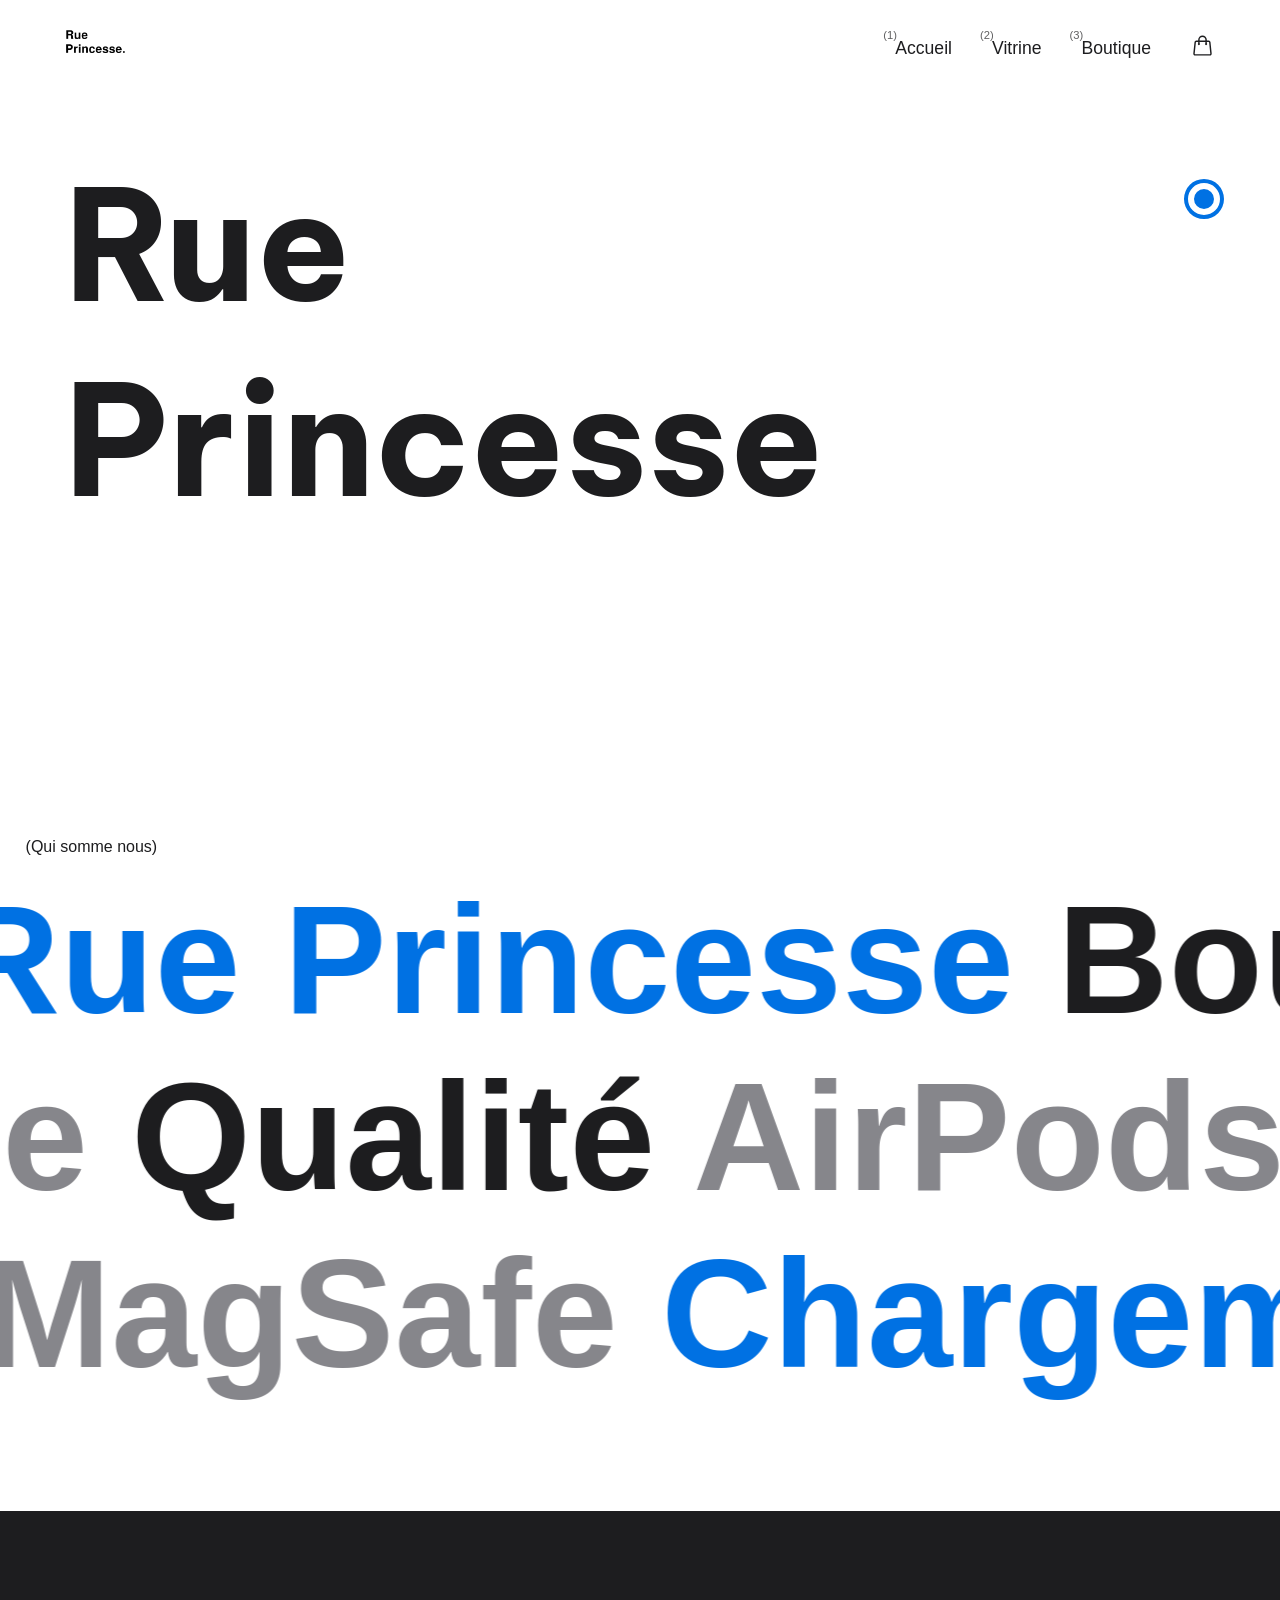
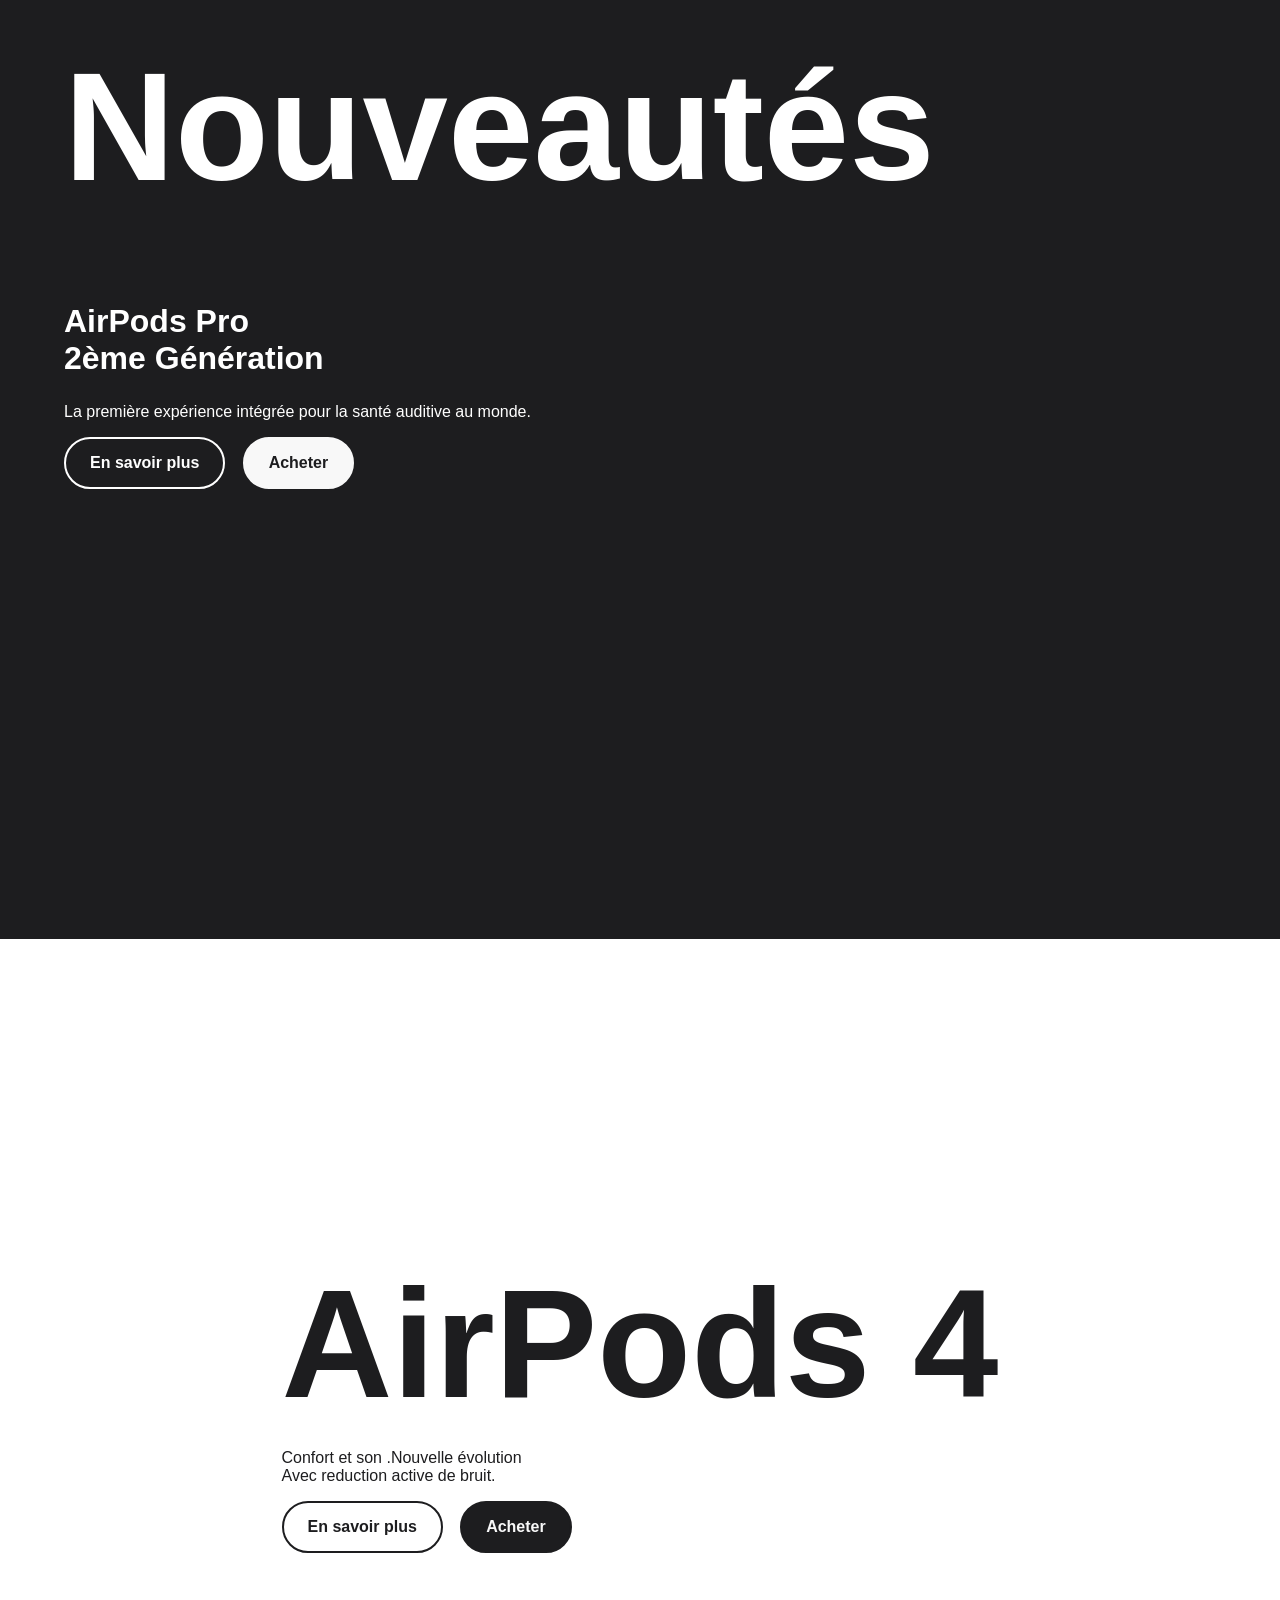
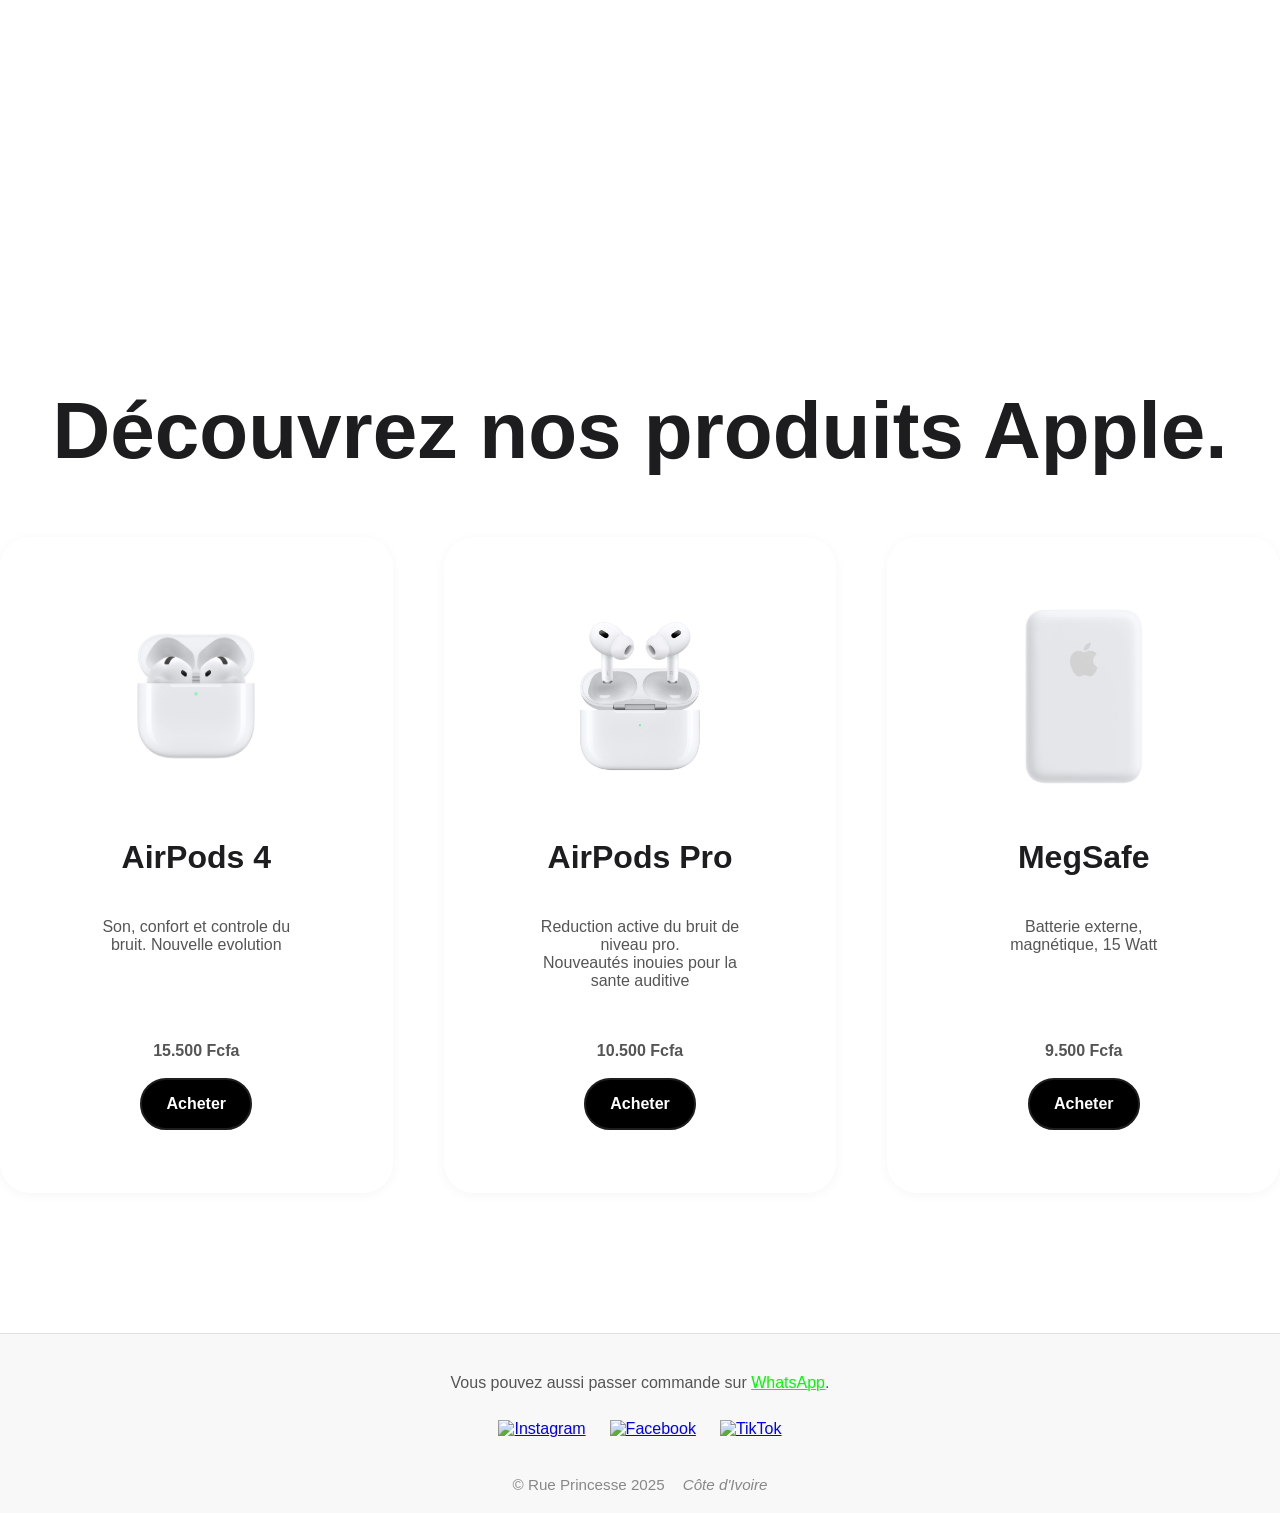
==== index.html @ ee28fc31 "Add files via upload" ====
<!DOCTYPE html>
<html lang="fr">

<head>
  <meta charset="UTF-8">
  <meta name="viewport" content="width=device-width, initial-scale=1.0">
  <title>Rue Princesse</title>
  <link rel="preconnect" href="https://fonts.googleapis.com">
  <link rel="preconnect" href="https://fonts.gstatic.com" crossorigin>
  <link href="https://fonts.googleapis.com/css2?family=Roboto:ital,wght@0,100..900;1,100..900&display=swap"
    rel="stylesheet">
  <link rel="preconnect" href="https://fonts.googleapis.com">
  <link rel="preconnect" href="https://fonts.gstatic.com" crossorigin>
  <link
    href="https://fonts.googleapis.com/css2?family=Be+Vietnam+Pro:ital,wght@0,100;0,200;0,300;0,400;0,500;0,600;0,700;0,800;0,900;1,100;1,200;1,300;1,400;1,500;1,600;1,700;1,800;1,900&display=swap"
    rel="stylesheet">
  <link rel="stylesheet" href="style.css">
  <link rel="icon" href="favicon.ico">
</head>

<body>
  <header id="header">
    <div class="logo"><a href=""><img id="logo-img" src="ressource/Rue Princesse. (Transparant).png"
          alt="Rue Princesse"></a></div>
    <nav id="svg-1">
      <div class="nav-item">
        <span>(1)</span>
        <a href="#accueil">Accueil</a>
      </div>
      <div class="nav-item">
        <span>(2)</span>
        <a href="#accessoires">Vitrine</a>
      </div>
      <div class="nav-item">
        <span>(3)</span>
        <a href="#boutique">Boutique</a>
      </div>
      <svg id="svg-1" xmlns="http://www.w3.org/2000/svg" fill="none" viewBox="0 0 24 24" stroke-width="1.5"
        stroke="currentColor" class="bar-mobile">
        <path stroke-linecap="round" stroke-linejoin="round" d="M3.75 9h16.5m-16.5 6.75h16.5" />
      </svg>
      <div class="icone-shop">
        <svg id="svg-1" xmlns="http://www.w3.org/2000/svg" fill="none" viewBox="0 0 24 24" stroke-width="1.5"
          stroke="currentColor">
          <path stroke-linecap="round" stroke-linejoin="round"
            d="M15.75 10.5V6a3.75 3.75 0 1 0-7.5 0v4.5m11.356-1.993 1.263 12c.07.665-.45 1.243-1.119 1.243H4.25a1.125 1.125 0 0 1-1.12-1.243l1.264-12A1.125 1.125 0 0 1 5.513 7.5h12.974c.576 0 1.059.435 1.119 1.007ZM8.625 10.5a.375.375 0 1 1-.75 0 .375.375 0 0 1 .75 0Zm7.5 0a.375.375 0 1 1-.75 0 .375.375 0 0 1 .75 0Z" />
        </svg>
        <span id="panier-count" class="panier-count">0</span>
      </div>
    </nav>
    <div id="menu-mobile-bg" class="menu-mobile-bg"></div>
  </header>

  <div class="menu-commande" id="menu-commande">
    <div id="panier-content"></div>
    <hr>
    <div id="panier-total" style="font-weight: bold; margin: 10px 0;"></div>
    <button id="bouton-commande" class="bouton-style">Confirmer</button>
  </div>


  <div id="menu-mobile" class="menu-mobile">
    <span id="close-menu-mobile">
      <svg xmlns="http://www.w3.org/2000/svg" fill="none" viewBox="0 0 24 24" stroke-width="1.5" stroke="currentColor"
        class="close-menu">
        <path stroke-linecap="round" stroke-linejoin="round" d="M6 18 18 6M6 6l12 12" />
      </svg>

    </span>
    <div class="menu-links">
      <div class="menu-link"><span>(1)</span> <a href="#accueil">Accueil</a></div>
      <div class="menu-link"><span>(2)</span> <a href="#accessoires">Vitrine</a></div>
      <div class="menu-link"><span>(3)</span> <a href="#boutique">Boutique</a></div>
      <div class="menu-link"><span>(4)</span> <a href="#contacts">Contacts</a></div>
    </div>
  </div>


  <div id="menu-mobile-payement" class="menu-mobile">
    <span id="close-menu-mobile">
      <svg xmlns="http://www.w3.org/2000/svg" fill="none" viewBox="0 0 24 24" stroke-width="1.5" stroke="currentColor"
        class="close-menu">
        <path stroke-linecap="round" stroke-linejoin="round" d="M6 18 18 6M6 6l12 12" />
      </svg>
      <div id="panier-content"></div>
      <hr>
      <div id="panier-total" style="font-weight: bold; margin: 10px 0;"></div>
      <button id="bouton-commande" class="bouton-style">Confirmer</button>

    </span>
  </div>



  <main id="accueil" class="section-intro">
    <section>
      <div class="titres" class="intro-titres">
        <span class="rue">Rue</span>
        <span class="rue">
          Princesse
        </span>

      </div>
      <div title="musique" class="audio-btn" id="btn-audio">
        <svg class="btn-cercle" xmlns="http://www.w3.org/2000/svg" height="24px" viewBox="0 -960 960 960" width="24px"
          fill="#0071e3">
          <path
            d="M480-280q83 0 141.5-58.5T680-480q0-83-58.5-141.5T480-680q-83 0-141.5 58.5T280-480q0 83 58.5 141.5T480-280Zm0 200q-83 0-156-31.5T197-197q-54-54-85.5-127T80-480q0-83 31.5-156T197-763q54-54 127-85.5T480-880q83 0 156 31.5T763-763q54 54 85.5 127T880-480q0 83-31.5 156T763-197q-54 54-127 85.5T480-80Zm0-80q134 0 227-93t93-227q0-134-93-227t-227-93q-134 0-227 93t-93 227q0 134 93 227t227 93Z" />
        </svg>
      </div>
      <audio id="musique-fond" preload="auto" loop src="ressource/4v_Leto_Tiako.mp3.mpeg" type="audio/mpeg"></audio>
    </section>
    <button id="btn-en-savoir-plus-1" class="bouton-style">En savoir plus</button>
  </main>

  <!-- Overlay gris transparent rue princesse -->
  <div id="overlay-en-savoir-plus" class="overlay-en-savoir-plus">
    <main section="en-savoirs-plus-accueil" class="overlay-content-main">
      <svg id="close-overlay" xmlns="http://www.w3.org/2000/svg" fill="none" viewBox="0 0 24 24" stroke-width="1.5"
        stroke="currentColor" class="goback">
        <path stroke-linecap="round" stroke-linejoin="round" d="M10.5 19.5 3 12m0 0 7.5-7.5M3 12h18" />
      </svg>
      <section class="presentation-rue-princesse">
        <h1>HHHHH</h1>
      </section>
    </main>
  </div>

  <!-- Overlay pour AirPods 4 -->
  <div id="overlay-airpods-4" class="overlay-en-savoir-plus">
    <main class="overlay-content-main">
      <svg id="close-overlay-airpods-4" xmlns="http://www.w3.org/2000/svg" fill="none" viewBox="0 0 24 24"
        stroke-width="1.5" stroke="currentColor" class="goback">
        <path stroke-linecap="round" stroke-linejoin="round" d="M10.5 19.5 3 12m0 0 7.5-7.5M3 12h18" />
      </svg>
      <section class="en-savoirs-plus-presentation">
        <h3>Puce Apple H2, Bluetooth 5.3,audio spatial personnalisé et isolement de la voix, jusqu’à 5 h d’écoute par
          charge, 30 h avec le boîtier, boîtier USB-C avec recharge rapide, certification IP54 (poussière, sueur, eau),
          Siri, détection de conversation et modes audio adaptatifs (sur la version ANC), environ 4,3 g par écouteur
        </h3>
      </section>
    </main>
  </div>

  <!-- Overlay pour AirPods pro -->
  <div id="overlay-airpods-pro" class="overlay-en-savoir-plus">
    <main class="overlay-content-main">
      <svg id="close-overlay-airpods-pro" xmlns="http://www.w3.org/2000/svg" fill="none" viewBox="0 0 24 24"
        stroke-width="1.5" stroke="currentColor" class="goback">
        <path stroke-linecap="round" stroke-linejoin="round" d="M10.5 19.5 3 12m0 0 7.5-7.5M3 12h18" />
      </svg>
      <section class="en-savoirs-plus-presentation">
        <h3>Réduction active du bruit (ANC),mode transparence adaptatif, puce Apple H2, audio spatial personnalisé
          ,jusqu’à 6 h d’écoute (30 h avec le boîtier), charge MagSafe / USB-C / sans fil
          résistance eau et sueur (IP54/IPX4)
          commandes tactiles et Siri</h3>
      </section>
    </main>
  </div>

  <main class="qui-somme-nous">
    <p>
      (Qui somme nous)
    </p>
    <div id="scroll-velocity-container" style="overflow:hidden; width:100vw;">
      <!-- Ligne 1: Défile vers la gauche -->
      <div class="scroll-line">
        <span id="scroll-velocity-text-1" class="scroll-text">
          <span class="color-1">Rue Princesse</span> <span class="color-2">Boutique en ligne</span> <span
            class="color-3">Accessoires</span> <span class="color-1">Rue Princesse</span> <span class="color-2">AirPods
            Pro</span> <span class="color-3">Simplicité</span>
          <!-- DUPLICATE -->
          <span class="color-1">Rue Princesse</span> <span class="color-2">Boutique en ligne</span> <span
            class="color-3">Accessoires</span> <span class="color-1">Rue Princesse</span> <span class="color-2">AirPods
            Pro</span> <span class="color-3">Simplicité</span>
        </span>
      </div>

      <!-- Ligne 2: Défile vers la droite -->
      <div class="scroll-line">
        <span id="scroll-velocity-text-2" class="scroll-text">
          <span class="color-2">Qualité</span> <span class="color-3">AirPods Pro</span> <span class="color-1">Rue
            Princesse</span> <span class="color-2">Son immersif</span> <span class="color-3">Technologie avancée</span>
          <span class="color-2">Qualité</span> <span class="color-3">AirPods Pro</span> <span class="color-1">Rue
            Princesse</span> <span class="color-2">Son immersif</span> <span class="color-3">Technologie avancée</span>
        </span>

      </div>

      <!-- Ligne 3: Défile vers la gauche -->
      <div class="scroll-line">
        <span id="scroll-velocity-text-3" class="scroll-text">
          <span class="color-3">MagSafe</span> <span class="color-1">Chargement magnétique</span> <span
            class="color-2">15 Watt</span> <span class="color-3">Compatible iPhone</span> <span class="color-1">Rapide
            et sûr</span>
          <span class="color-3">MagSafe</span> <span class="color-1">Chargement magnétique</span> <span
            class="color-2">15 Watt</span> <span class="color-3">Compatible iPhone</span> <span class="color-1">Rapide
            et sûr</span>
        </span>
      </div>
    </div>


  </main>

  <main id="accessoires" class="ordi-presentation">

    <section id="section-speciale" class="section-nouveaute">
      <video class="video-bg" src="ressource/AirPods - Apple FR.mp4" muted playsinline></video>
      <div class="nouveaute-bg"></div>
      <span class="titres" id="decrypted-nouveautes">Nouveautés</span>
      <div class="produit-desc">
        <h2>AirPods Pro <br>2ème Génération</h2>
        <p>La première expérience intégrée pour la santé auditive au monde.</p>
        <button id="button-nou" class="bouton-style">En savoir plus</button>
        <button id="button-airpods-pro-1" class="bouton-style-acheter-blanc" data-produit="AirPods Pro"
          data-prix="11500">Acheter</button>
      </div>
    </section>

    <section class="section-video">
      <video class="video-bg" src="ressource/AirPods 4 - Apple FR.mp4" autoplay muted loop playsinline></video>
      <div class="video-info">
        <span class="titres">AirPods 4</span>
        <p>Confort et son .Nouvelle évolution<br>Avec reduction active de bruit.</p>
        <button id="btn-en-savoir-plus-2" class="bouton-style-2">En savoir plus</button>
        <button id="button-airpods-4-1" class="bouton-style-acheter-blanc-2" data-produit="AirPods 4"
          data-prix="15500">Acheter</button>
      </div>
    </section>

  </main>



  <main class="phone-presentation">

    <section id="section-speciale" class="phone-presentation-1">

      <div class="phone-presentation-div"></div>
      <div class="phone-presentation-1-text">
        <span class="titres">Nouveautés</span>
        <div>
          <span class="titres">AirPods Pro</span>
          <h3>2eme generation</h3>
        </div>
        <button id="button-airpods-pro-1" class="bouton-style-acheter-blanc" data-produit="AirPods Pro"
          data-prix="11500">Acheter</button>
      </div>

    </section>

    <section class="phone-presentation-2">
      <div class="phone-presentation-div"></div>
      <div class="phone-presentation-2-text">
        <span class="titres">AirPods 4</span>
        <button id="button-airpods-4-1" class="bouton-style-acheter-blanc-2" data-produit="AirPods 4"
          data-prix="15500">Acheter</button>
      </div>

    </section>

  </main>

  <section class="section-catalogue">
    <h1>Découvrez nos produits Apple.</h1>
    <div id="boutique" class="catalogue">
      <div class="produit">
        <img src="ressource/AirPods_4_PDP_Image_Position_2__WWEN.jpg" alt="AirPods 4">
        <h2>AirPods 4</h2>
        <p>Son, confort et controle du bruit. Nouvelle evolution</p>
        <div class="prix">15.500 Fcfa</div>
        <button id="button-airpods-4-2" class="bouton-style" data-produit="AirPods 4" data-prix="15500">Acheter</button>
      </div>
      <div class="produit">
        <img src="ressource/airpods_pro_2nd_gen_with_usb-c_pdp_image_position-2__en-us.jpg" alt="AirPods Pro">
        <h2>AirPods Pro</h2>
        <p>Reduction active du bruit de niveau pro. <br> Nouveautés inouies pour la sante auditive</p>
        <div class="prix">10.500 Fcfa</div>
        <button id="button-airpods-pro-2" class="bouton-style" data-produit="AirPods Pro"
          data-prix="11500">Acheter</button>
      </div>
      <div class="produit">
        <img src="ressource/megasafe.jpg" alt="MegSafe">
        <h2>MegSafe</h2>
        <p>Batterie externe,<br> magnétique, 15 Watt</p>
        <div class="prix">9.500 Fcfa</div>
        <button id="button-megasafe" class="bouton-style" data-produit="MagSafe" data-prix="9500">Acheter</button>
      </div>
    </div>
  </section>

  <footer id="contacts">
    <div class="footer-content">
      <p>
        Vous pouvez aussi passer commande sur
        <a href="https://wa.me/message/BL2FYTSICTJNP1">WhatsApp</a>.
      </p>
      <div class="footer-socials">
        <a class="svg-footer"
          href="https://www.instagram.com/rue_princesse_off?igsh=MW83ZGQzNjV1eGJwdQ%3D%3D&utm_source=qr"
          title="Instagram">
          <img src="ressource/instagram-svgrepo-com.svg" alt="Instagram">
        </a>
        <a class="svg-footer" href="https://www.facebook.com/share/16krNQmAHg/?mibextid=wwXIfr" title="Facebook">
          <img src="ressource/facebook-svgrepo-com.svg" alt="Facebook">
        </a>
        <a class="svg-footer" href="https://www.tiktok.com/@rue.princesse?is_from_webapp=1&sender_device=pc"
          title="TikTok">
          <img src="ressource/tiktok-svgrepo-com.svg" alt="TikTok">
        </a>
      </div>
      <div class="footer-bottom">
        <span>© Rue Princesse 2025</span>
        <span class="cote-di">Côte d'Ivoire</span>
      </div>
    </div>
  </footer>
  <script src="script.js"></script>
</body>

</html>
---- style.css ----
body {
    margin: 0;
    font-family: 'SF Pro', -apple-system, BlinkMacSystemFont, sans-serif;
    background: #fff;
    color: #1d1d1f;
    overflow-x: hidden;
    outline: none;
}


@font-face {
    font-family: 'SF Pro';
    src: url('fonts/SF-Pro-Display-Regular.otf') format('opentype');
}

/*taile de texte*/

.titres {
    font-size: 12vw;
    font-weight: bold;
}

h1 {
    font-size: 5rem;
}

h2 {
    font-size: 2rem;
}

h3 {
    font-size: 2rem;
}

p {
    font-size: 1rem;
}

#btn-en-savoir-plus-1{
    display: none;
}

.bouton-style {
    padding: 15px 24px;
    background-color: black;
    border: 2px solid #1d1d1f;
    color: #fff;
    font-size: 16px;
    font-weight: bold;
    border-radius: 30px;
    cursor: pointer;
    transition: all 0.3s ease;
}

.bouton-style:hover {
    border: 2px solid #1d1d1f;
    background: transparent;
    color: #1d1d1f;
}

.bouton-style:active {
    transform: scale(0.90);
}

.bouton-style-2 {
    padding: 15px 24px;
    background-color: transparent;
    border: 2px solid #1d1d1f;
    color: #1d1d1f;
    font-size: 16px;
    font-weight: bold;
    border-radius: 30px;
    cursor: pointer;
    transition: all 0.3s ease;
}

.bouton-style-2:hover {
    border: 2px solid #1d1d1f;
    background: #1d1d1f;
    color: #f8f8f8;
}

.bouton-style-2:active {
    transform: scale(0.90);
}


.bouton-style-acheter-blanc {
    padding: 15px 24px;
    background-color: #f8f8f8;
    border: 2px solid #f8f8f8;
    color: #1d1d1f;
    font-size: 16px;
    font-weight: bold;
    border-radius: 30px;
    cursor: pointer;
    transition: all 0.3s ease;
    margin: 0 0 0 1vw;
}

.bouton-style-acheter-blanc:hover {
    border: 2px solid #f8f8f8;
    background: transparent;
    color: #f8f8f8;
}

.bouton-style-acheter-blanc:active {
    transform: scale(0.90);
}

.bouton-style-acheter-blanc-2 {
    padding: 15px 24px;
    background-color: #1d1d1f;
    border: 2px solid #1d1d1f;
    color: #f8f8f8;
    font-size: 16px;
    font-weight: bold;
    border-radius: 30px;
    cursor: pointer;
    transition: all 0.3s ease;
    margin: 0 0 0 1vw;
}

.bouton-style-acheter-blanc-2:hover {
    border: 2px solid #1d1d1f;
    background-color: transparent;
    color: #1d1d1f;
}

.bouton-style-acheter-blanc-2:active {
    transform: scale(0.90);
}

/*element header*/

header {
    position: fixed;
    width: 100vw;
    height: 10vh;
    top: 0;
    left: 0;
    background: transparent;
    display: flex;
    justify-content: space-between;
    align-items: flex-start;
    padding: 15px 48px 0 24px;
    z-index: 100;
}

header.scrolled {
    background: #fff;
    box-shadow: 0 2px 8px rgba(0, 0, 0, 0.05);
}

.logo {
    display: flex;
    align-items: center;
    justify-content: flex-start;
    flex: 0 0 auto;
}

.logo img {
    height: 150px;
    width: auto;
    display: block;
    margin-top: -43px;
    transition: opacity 0.3s ease;
}

nav {
    display: flex;
    gap: 40px;
    align-items: flex-end;
    margin-right: 90px;
    margin-top: 15px;
}

.nav-item {
    display: flex;
    flex-direction: column;
    align-items: flex-start;
}

.nav-item span {
    font-size: 0.7rem;
    opacity: 0.7;
    margin: 0 0 -3px -12px;
    line-height: 1;
}

.nav-item a {
    color: #1d1d1f;
    text-decoration: none;
    font-size: 1.1rem;
    margin: 0;
    padding: 0;
}

.bar-mobile {
    display: none;
}

.icone-shop {
    position: relative;
}

.icone-shop svg {
    width: 23px;
    height: auto;
    cursor: pointer;
    margin-bottom: -2px;
    transition: all 0.2s ease;
}

.icone-shop svg:active {
    transform: scale(0.8);
}

.icone-shop svg:hover {
    color: #0071e3;
}

.panier-count {
    position: absolute;
    top: -8px;
    right: -8px;
    background: #1d1d1f;
    color: #fff;
    border-radius: 50%;
    width: 20px;
    height: 20px;
    display: none;
    align-items: center;
    justify-content: center;
    font-size: 0.7rem;
    font-weight: bold;
    line-height: 1;
}

.cart {
    margin-left: 24px;
    font-size: 1.2rem;
    position: relative;
}

.cart span {
    position: absolute;
    top: -10px;
    right: -10px;
    background: #1d1d1f;
    color: #fff;
    border-radius: 50%;
    padding: 2px 7px;
    font-size: 0.8rem;
}

.section-intro {
    margin-top: 120px;
    display: flex;
    flex-direction: column;
    align-items: flex-start;
    min-height: 60vh;
    padding: 3vh 5vw;
}

.section-intro section {
    display: flex;
    justify-content: space-around;
    gap: 15vw;
}

.intro-titres {
    display: flex;
    flex-direction: column;
    align-items: flex-start;
    gap: 2vw;
}

.menu-commande {
    position: fixed;
    z-index: 100;
    display: none;
    flex-direction: column;
    padding: 4vh 3vw 2vh 3vw;
    margin-left: 74vw;
    margin-top: -4vh;
    border-radius: 20px;
    box-shadow: 0 2px 12px rgba(0, 0, 0, 0.07);
    background-color: #fff;
    opacity: 0;
    transform: translateY(-10px);
    transition: opacity 0.3s ease, transform 0.3s ease;
    min-width: 230px;
    max-width: 350px;
}

.menu-commande.open {
    display: flex;
    opacity: 1;
    transform: translateY(0);
}

.menu-commande p {
    margin: 5px 0;
    color: #1d1d1f;
    font-size: 0.95rem;
}

#panier-content {
    margin-bottom: 10px;
    max-height: 300px;
    overflow-y: auto;
}

#panier-content:empty::before {
    content: "Votre panier est vide";
    color: #86868b;
    display: block;
}

.panier-item {
    display: flex;
    justify-content: space-between;
    align-items: center;
    margin: 8px 0;
    padding: 5px 0;
}

.panier-item p {
    margin: 0;
    flex: 1;
}

.icon-supprimer {
    width: 20px;
    height: 20px;
    cursor: pointer;
    color: #86868b;
    margin-left: 10px;
    transition: all 0.2s ease;
    flex-shrink: 0;
}

.icon-supprimer:hover {
    color: #1d1d1f;
    transform: scale(1.1);
}

.icon-supprimer:active {
    transform: scale(0.90);
}

#panier-total {
    font-size: 1.1rem;
    margin: 15px 0 10px 0;
    color: #1d1d1f;
}

.menu-commande hr {
    text-align: center;
    width: 100%;
}

.menu-commande button {
    margin-top: 15px;
    min-width: 7px;
}

/* Premiere page */

.princesse {
    font-weight: bold;
    display: flex;
}

.font-pr {
    font-family: "Roboto", sans-serif;
    font-optical-sizing: auto;
    font-weight: weight;
    font-style: normal;
    font-variation-settings:
        "wdth" 100;
}


.rue {
    font-family: "Be Vietnam Pro", sans-serif;
    font-weight: 700;
    font-style: normal;

}


.audio-btn {
    margin-top: 40px;
    cursor: pointer;
    transition: all 0.5s ease;

}

.btn-cercle {
    transform: scale(2);
    cursor: pointer;
    transition: all 0.5s ease;

}

.btn-cercle:active {
    transform: scale(1.5);
}
.en-savoirs-plus-accueil {
    z-index: 110;
    color: #f8f8f8;
    margin-top: 10vh;
}

/* Overlay pour "En savoir plus" */
.overlay-en-savoir-plus {
    display: none;
    position: fixed;
    top: 0;
    left: 0;
    width: 100vw;
    height: 100vh;
    background: #f8f8f8;
    z-index: 110;
    opacity: 0;
    overflow-y: auto;
}

.overlay-en-savoir-plus.open {
    display: block;
    opacity: 1;
}

.overlay-content-main {
    position: relative;
    width: 100%;
    min-height: 100vh;
    z-index: 111;
}

.main-en-savoir-plus-hidden {
    display: none;
}


.goback {
    width: 32px;
    margin: 2vh 0 0 3vw;
    color: #1d1d1f;
    cursor: pointer;
    transition: all 0.5s ease;
}

.goback:active {
    transform: scale(0.8);
}



.qui-somme-nous {
    padding: 12vh 0;

}

.qui-somme-nous p {
    padding-left: 2vw;
}


.en-savoirs-plus-presentation{
    display: flex;
    justify-content: center;
}

.en-savoirs-plus-presentation h3{
    width: 80vw;
}


.section-nouveaute {
    width: 90vw;
    height: 100vh;
    position: relative;
    overflow: hidden;
    background: #1d1d1f;
    color: #fff;
    min-height: 80vh;
    display: flex;
    flex-direction: column;
    align-items: flex-start;
    padding: 10vw 5vw 0vw 5vw;
    position: relative;
}

#button-nou {
    color: #fff;
    background-color: transparent;
    border: 2px solid #fff;

}

#button-nou:hover {
    color: #1d1d1f;
    border: 2px solid #fff;
    background: #fff;

}

.produit-desc {
    margin-top: 60px;
}

.section-video {
    position: relative;
    width: 100vw;
    height: 100vh;
    overflow: hidden;
    display: flex;
    align-items: center;
    justify-content: center;
}

.section-video .video-bg {
    position: absolute;
    top: 0;
    left: 0;
    width: 100vw;
    height: 100vh;
    object-fit: cover;
    z-index: 0;
    opacity: 0.95;
    pointer-events: none;
}

.section-video>*:not(.video-bg) {
    position: relative;
    z-index: 1;
}

.video-card {
    background: #ddd;
    border-radius: 60px;
    padding: 40px;
    display: flex;
    flex-direction: column;
    align-items: flex-start;
    width: 60vw;
    min-height: 350px;
    position: relative;
}

.video-label {
    font-size: 2.5vw;
    margin-bottom: 20px;
}

.video-card video {
    width: 100%;
    border-radius: 30px;
}

.video-info {
    margin-top: 30px;
}

.section-catalogue {
    padding: 80px 0;
    background: #fff;
    text-align: center;
}

.section-catalogue h1 {
    margin-bottom: 60px;
}

.catalogue {
    display: flex;
    justify-content: center;
    gap: 4vw;
}

.produit {
    background: #fff;
    border-radius: 30px;
    box-shadow: 0 2px 12px rgba(0, 0, 0, 0.04);
    padding: 7vh 7vw;
    width: 300px;
    display: flex;
    flex-direction: column;
    align-items: center;
}

.produit img {
    width: 15vw;
    height: auto;
    margin-bottom: 20px;
}


.produit p {
    color: #555;
    font-size: 1rem;
    height: 10vh;
}

.prix {
    color: #555;
    font-weight: bold;
    margin: 18px 0;

}

hr {
    text-align: center;
    width: 90vw;
}

footer {
    background: #f8f8f8;
    color: #1d1d1f;
    text-align: center;
    padding: 40px 0 20px 0;
    font-size: 1rem;
    margin-top: 60px;
    border-top: 1px solid #e0e0e0;
}

.footer-content {
    max-width: 600px;
    margin: 0 auto;
    display: flex;
    flex-direction: column;
    align-items: center;
    gap: 18px;
}

.footer-content p a {
    color: #00f904;
}

.footer-content p a:hover {
    color: #0071e3;
}

.footer-content p {
    margin: 0;
    color: #555;
    font-size: 1rem;
}

.footer-socials {
    display: flex;
    gap: 24px;
    margin: 10px 0;
}

.svg-footer img {
    width: 32px;
    height: 32px;
    transition: transform 0.2s;
}

.svg-footer img:hover {
    transform: scale(1.20);
}

.footer-bottom {
    display: flex;
    gap: 18px;
    font-size: 0.95rem;
    color: #888;
    margin-top: 10px;
}

.cote-di {
    font-style: italic;
}


.menu-mobile-bg {
    display: none;
    position: fixed;
    top: 0;
    left: 0;
    width: 100vw;
    height: 100vh;
    background: rgba(0, 0, 0, 0.35);
    z-index: 998;
    opacity: 0;
    transition: opacity 0.3s cubic-bezier(.4, 0, .2, 1);
}

.menu-mobile-bg.open {
    display: block;
    opacity: 1;
}


.menu-mobile {
    display: none;
    position: fixed;
    top: 0;
    right: 0;
    width: 100vw;
    max-width: 100vw;
    height: 100vh;
    background: rgba(255, 255, 255, 0.97);
    z-index: 999;
    display: flex;
    flex-direction: column;
    align-items: flex-end;
    padding: 0;
    transition: transform 0.3s, opacity 0.3s;
    transform: translateX(100%);
    opacity: 0;
}

.menu-mobile.open {
    transform: translateX(0);
    opacity: 1;
    display: flex;
}

.close-menu {
    height: auto;
    width: 10vw;
    margin: 5vh 5vw 0 0;
}

.menu-links {
    width: 100%;
    margin-top: 15vh;
    display: flex;
    flex-direction: column;
    align-items: flex-start;
    gap: 24px;
}

.menu-link {
    font-size: 2rem;
    font-weight: bold;
    display: flex;
    align-items: center;
    margin-left: 10vw;
}

.menu-link span {
    font-size: 1rem;
    font-weight: 600;
    margin-bottom: 1rem;
    color: #666;
}

.menu-link a {
    color: #1d1d1f;
    text-decoration: none;
    font-weight: bold;
    font-size: 2rem;
    transition: color 0.2s;
}

.menu-link a:hover {
    color: #0071e3;
}

.section-nouveaute .video-bg {
    position: absolute;
    top: 0;
    left: 0;
    width: 100%;
    height: 100%;
    object-fit: cover;
    z-index: 0;
    opacity: 0.8;
    /* ou 1 pour la vidéo normale */
    /* ajuste l'opacité selon ton goût */
    pointer-events: none;
    /* la vidéo ne bloque pas les clics */
}

.section-nouveaute>*:not(.video-bg) {
    position: relative;
    z-index: 1;
}

.section-nouveaute .video-overlay {
    position: absolute;
    top: 0;
    left: 0;
    width: 100%;
    height: 100%;
    background: linear-gradient(180deg, rgba(0, 0, 0, 0.25), rgba(0, 0, 0, 0.35));
    z-index: 1;
    pointer-events: none;
}

/* Couleurs pour les mots défilants */
.color-1 {
    color: #0071e3;
    /* Bleu Apple */
}

.color-2 {
    color: #1d1d1f;
    /* Noir */
}

.color-3 {
    color: #86868b;
    /* Gris */
}

.scroll-line {
    position: relative;
    overflow: hidden;
}

.scroll-text {
    font-weight: 600;
    letter-spacing: 0.5px;
    white-space: nowrap;
}

/* Animation pour les lignes défilantes */
@keyframes scroll-left {
    0% {
        transform: translateX(100%);
    }

    100% {
        transform: translateX(-100%);
    }
}

@keyframes scroll-right {
    0% {
        transform: translateX(-100%);
    }

    100% {
        transform: translateX(100%);
    }
}

#scroll-velocity-container {
    left: 0;
    bottom: 0;
    width: 100vw;
    font-size: 12vw;
    box-sizing: border-box;
    overflow: visible;
}

.scroll-line {
    overflow: hidden;
    width: 100vw;
}

.scroll-text {
    display: inline-block;
    white-space: nowrap;
    will-change: transform;
}

.phone-presentation {
    display: none;
}

@media (max-width: 1130px) {

     .menu-commande {
        margin-left: 60vw;
    }

    .produit {
        box-shadow: none;
        padding: 0;
    }

    h2 {
        font-size: 2rem;
    }

}

@media (max-width: 900px) {

    h1 {
        font-size: 4rem;
    }

    h2 {
        font-size: 2rem;
    }

    h3{
        font-size: 1.5rem;
    }


    .menu-commande {
        margin-left: 60vw;
    }

    .section-intro {
        padding-top: 12vh;
        padding-bottom: none;

    }

    .intro-titres {
        flex-direction: column;
        gap: 0;
    }

    .princesse,
    .rue {
        font-size: 12vw;
        text-align: left;
    }

    .section-nouveaute {
        width: 90vw;
    }

    .video-card {
        width: 90vw;
        padding: 20px;
    }

    .produit {
        width: 80vw;
        max-width: 250px;
        box-shadow: none;
        padding: 0;
    }

}

@media (max-width: 600px) {

    h1 {
        font-size: 2.5rem;
    }


    h2 {
        font-size: 2rem;
    }

    h3{
        font-size: 1rem;
    }

    header {
        padding: 10px 10vw 0 10vw;
    }

    nav {
        margin-right: 45px;
    }

    .menu-commande {
        display: none;
        margin-left: 50vw;
    }

     .menu-commande button {
        padding: 6px 5px;
    }


    .section-intro {
        padding-bottom: none;

    }

    #btn-en-savoir-plus-2 {
        color: #fff;
        background-color: transparent;
        border: 2px solid #fff;
    }

    #btn-en-savoir-plus-2:hover {
        color: #1d1d1f;
        border: 2px solid #fff;
        background: #fff;

    }

    nav {
        flex-wrap: wrap;
        gap: 5vw;
        font-size: 0.9rem;
    }

    nav .nav-item {
        display: none;
    }

    .bar-mobile {
        display: block;
        width: 25px;
        margin-left: -15vw;
    }

    .logo img {
        height: 110px;
        margin: -25px 0 0 -7vw;
    }

    .ordi-presentation {
        display: none;
    }

    nav.nav-highlight {
        background: transparent;
        transition: all 0.3s, color 0.1s;
        color: #fff;
    }

    nav.nav-highlight a {
        color: #fff;
    }

    svg .svg-highlight {
        color: #fff;
    }

    .section-intro {
        padding: 0 2vw;
        display: flex;
        padding-top: 10vh;
        flex-direction: column;
        align-items: center;
    }

    .intro-titres {
        margin-top: 30vh;
    }

    .section-intro button {
        margin-top: 20vh;
    }

    .audio-btn {
        margin-top: 20px;
    }

    .section-nouveaute {
        padding: 12vw 2vw;
    }

    .video-card {
        border-radius: 30px;
        padding: 10px;
    }

    .section-catalogue {
        padding: 40px 0;
    }

    .produit {
        padding: 20px 10px;
    }

    .phone-presentation {
        display: block;
    }

    .phone-presentation-1 {
        width: 100vw;
        height: 110vh;
        overflow: hidden;
        display: flex;
        flex-direction: column;
        justify-content: flex-end;
        align-items: center;
        background: url('ressource/noise_cancel_particle__e2ew4rzcyjee_small_2x.jpg') center/cover no-repeat;
        /* Remplace 'ton-image.jpg' par le chemin de ton image de fond */
    }

    .phone-presentation-div {
        inset: 0;
        z-index: 0;
        filter: brightness(0.8) saturate(1.2);
    }

    .phone-presentation-1-text {
        width: 100vw;
        display: flex;
        flex-direction: column;
        gap: 20vh;
        color: #fff;
        align-items: center;
        margin-bottom: 10vh;
        background: url('ressource/0000.png') center/cover no-repeat;
        background-position-y: -10vh;

    }

    .phone-presentation-1-text h3 {
        text-align: right;
        margin-top: -0.5rem;
    }

    .phone-presentation-2 {
        width: 100vw;
        height: 110vh;
        overflow: hidden;
        display: flex;
        flex-direction: column;
        justify-content: flex-end;
        align-items: center;
        background: url('ressource/card_spatial_audio__uga42js3h4ya_large_2x.jpg') center/cover no-repeat;
        /* Remplace 'ton-image.jpg' par le chemin de ton image de fond */
    }

    .phone-presentation-2-text {
        width: 100vw;
        display: flex;
        flex-direction: column;
        gap: 60vh;
        align-items: center;
        margin-bottom: 10vh;
    }

    .phone-presentation-2-text span {
        color: #1d1d1f;

    }

    .catalogue {
        flex-direction: column;
        align-items: center;
    }

    .produit {
        padding: 10vh 20vw;
        margin: 5vh 0;
    }

    .produit img {
        width: 35vw;
        height: auto;
    }


    .prix {
        font-weight: bold;
        margin: 18px 0;
    }

    .footer-content {
        padding: 0 10px;
    }

    .footer-bottom {
        flex-direction: column;
        gap: 2px;
    }

    .footer-socials {
        gap: 16px;
    }

    .svg-footer img {
        width: 24px;
        height: 24px;
    }

}

@media (max-width: 470px) {

    h1 {
        font-size: 2rem;
    }

    .p {
        font-size: 0.8rem;
    }

    .menu-commande {
        padding: 4vh 3.7vw 1vh 3.7vw;
        margin-left: 30vw;
    }

    .titres {
        font-size: 15vw;
    }

    .section-intro {
        padding-top: 20vh;

    }

    .phone-presentation-1-text {
        gap: 25vh;
    }

    .logo img {
        margin-left: -12vw;
    }

    .btn-cercle {
        transform: scale(1.5);
    }

    .bouton-style {
        font-size: 0.7rem;
        padding: 10px 22px;
    }

    .produit {

        margin: 10vh 0;
        padding: 5vh 0;
    }

    .produit img {
        width: 50vw;
        height: auto;
    }


    .produit p {
        color: #555;
    }

    .prix {
        font-weight: bold;
        margin: 18px 0;
    }

    footer p {
        max-width: 90vw;

    }


}

nav.nav-highlight {
    background: transparent;
    transition: all 0.3s, color 0.1s;
    color: #fff;
}

nav.nav-highlight a {
    color: #fff;
}

svg .svg-highlight {
    color: #fff;
}
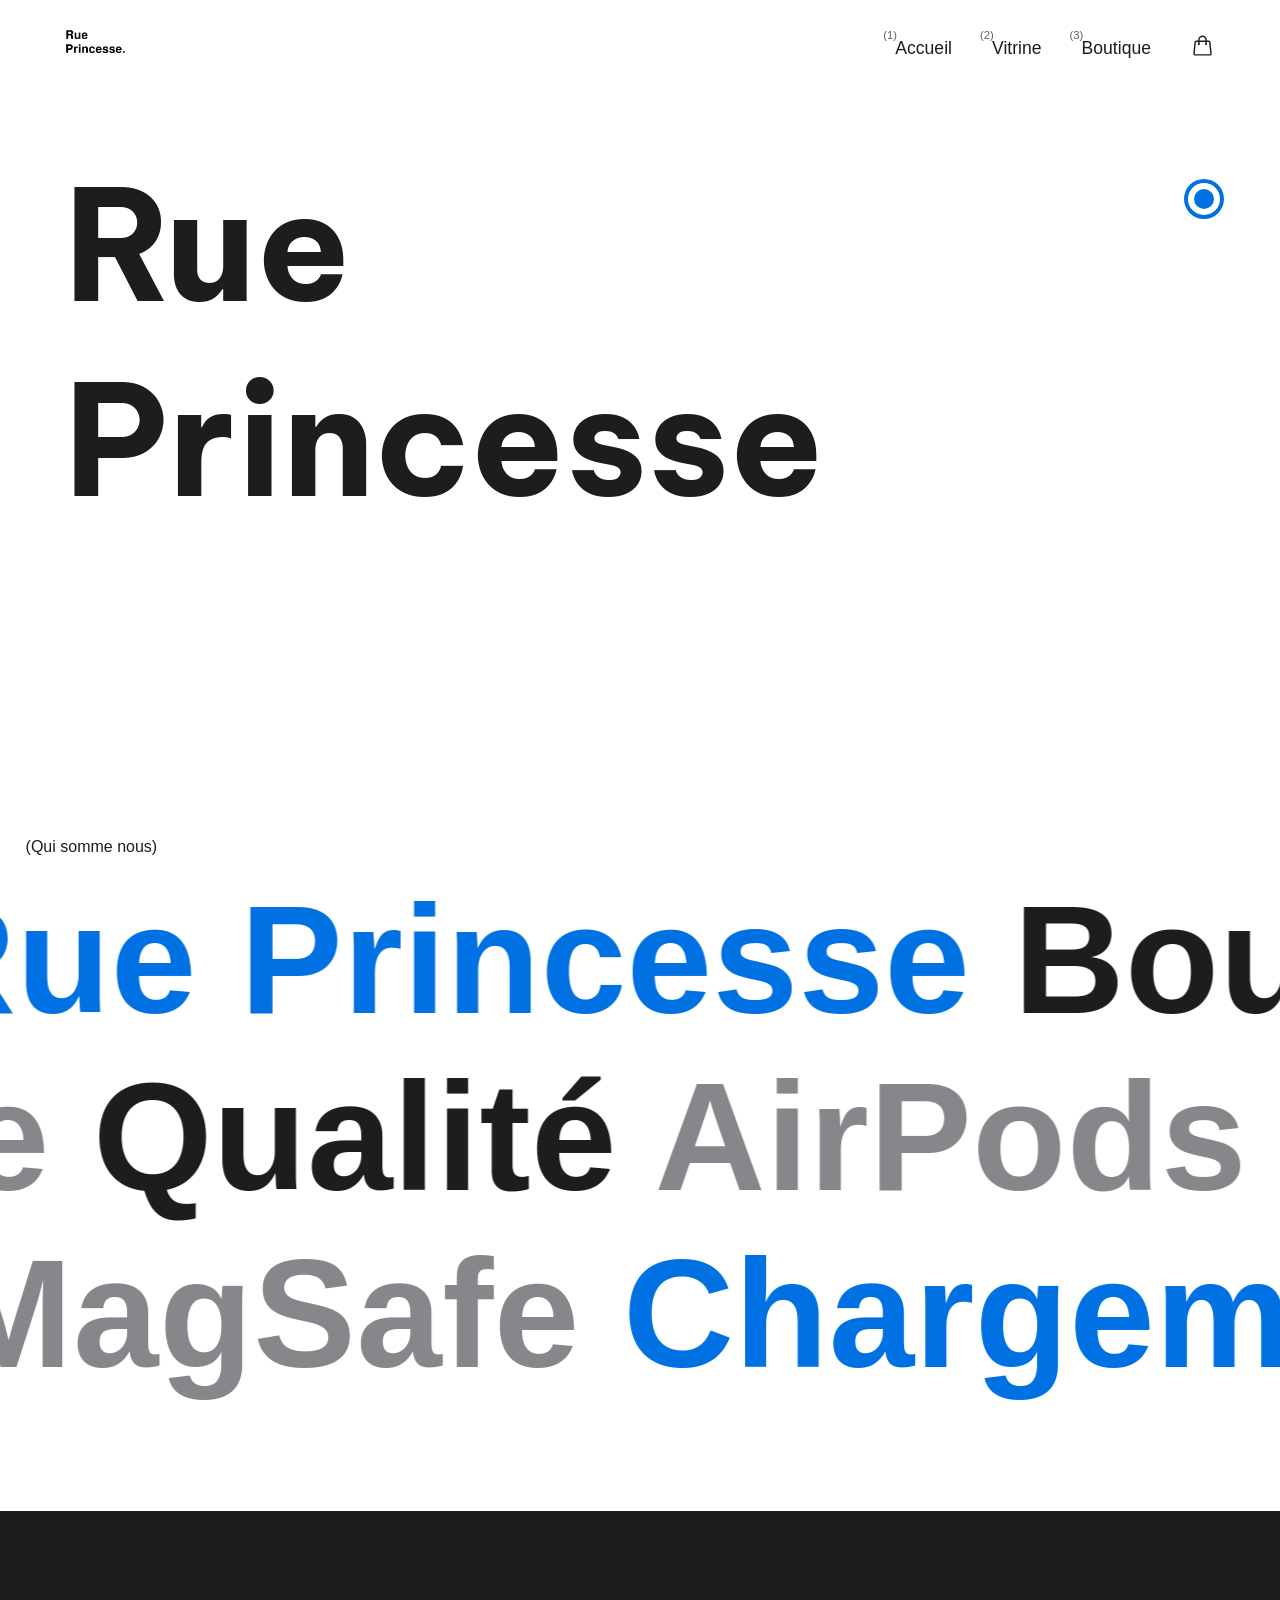
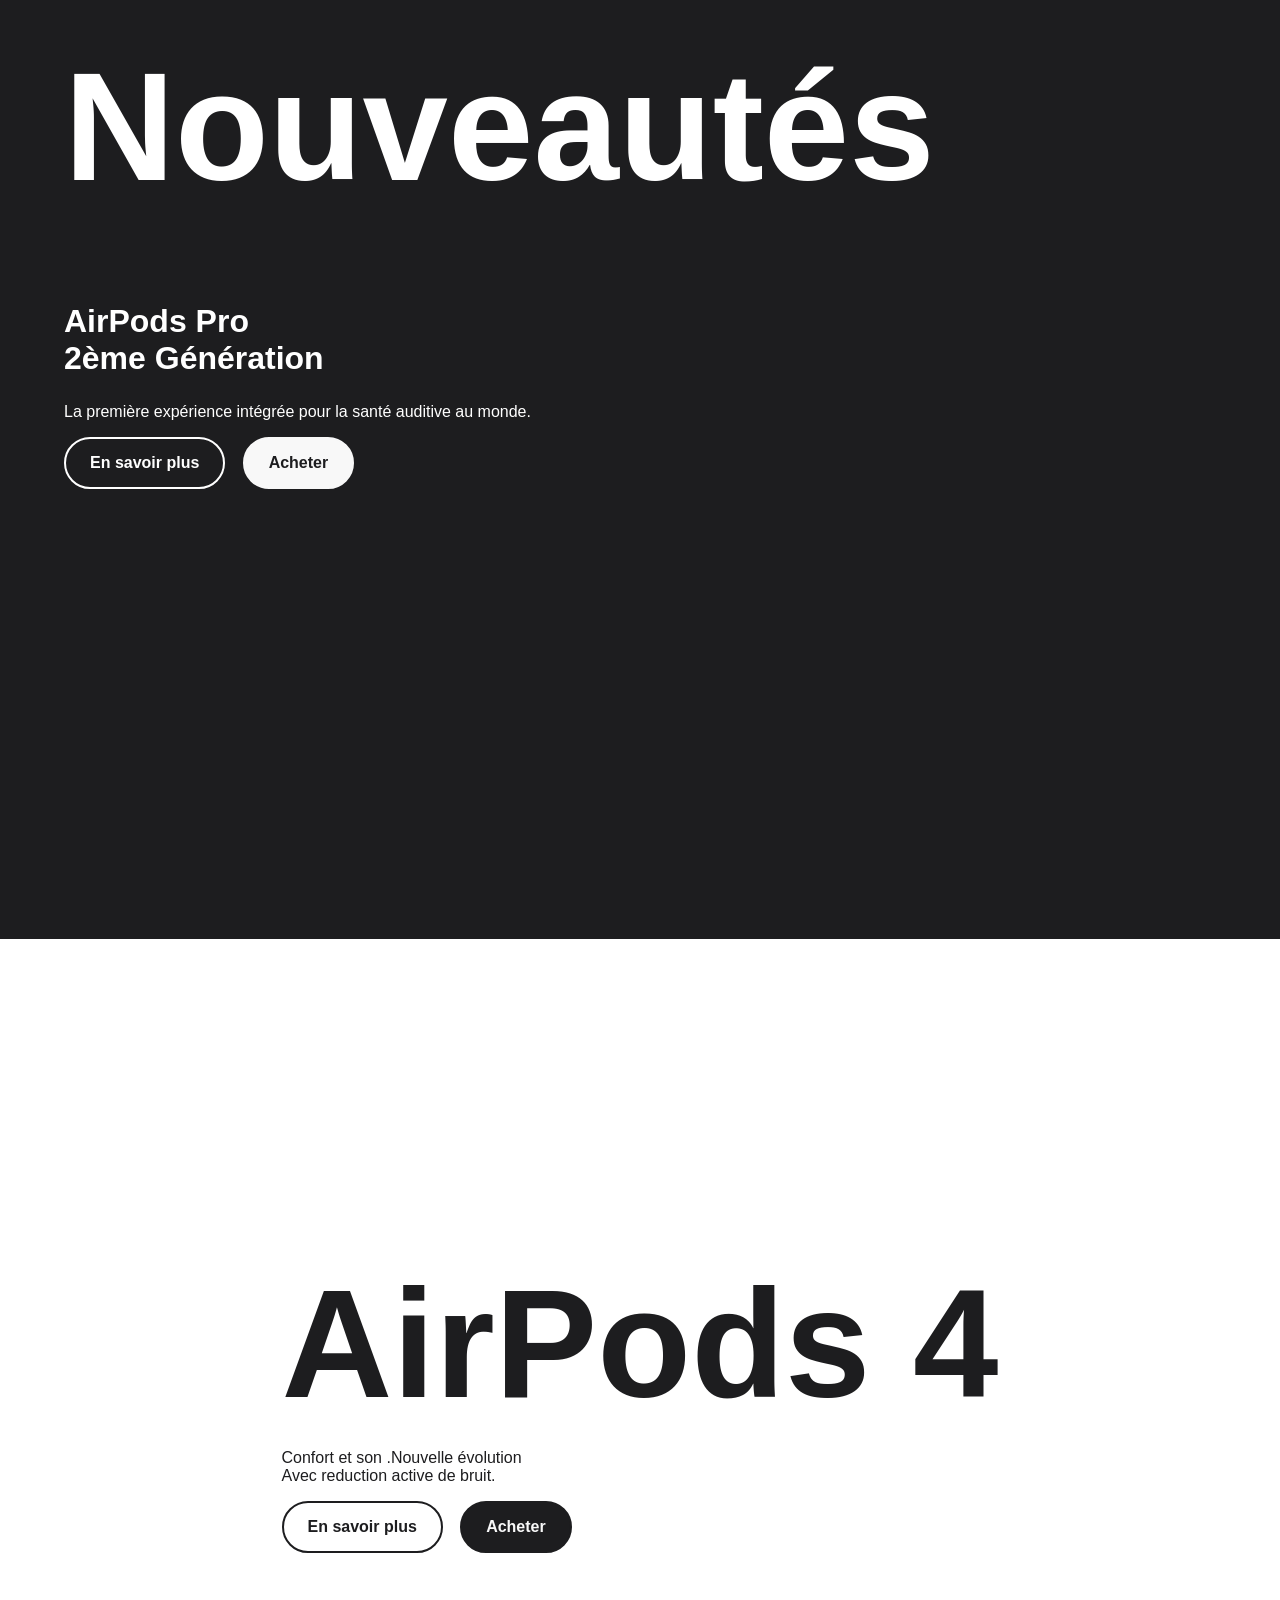
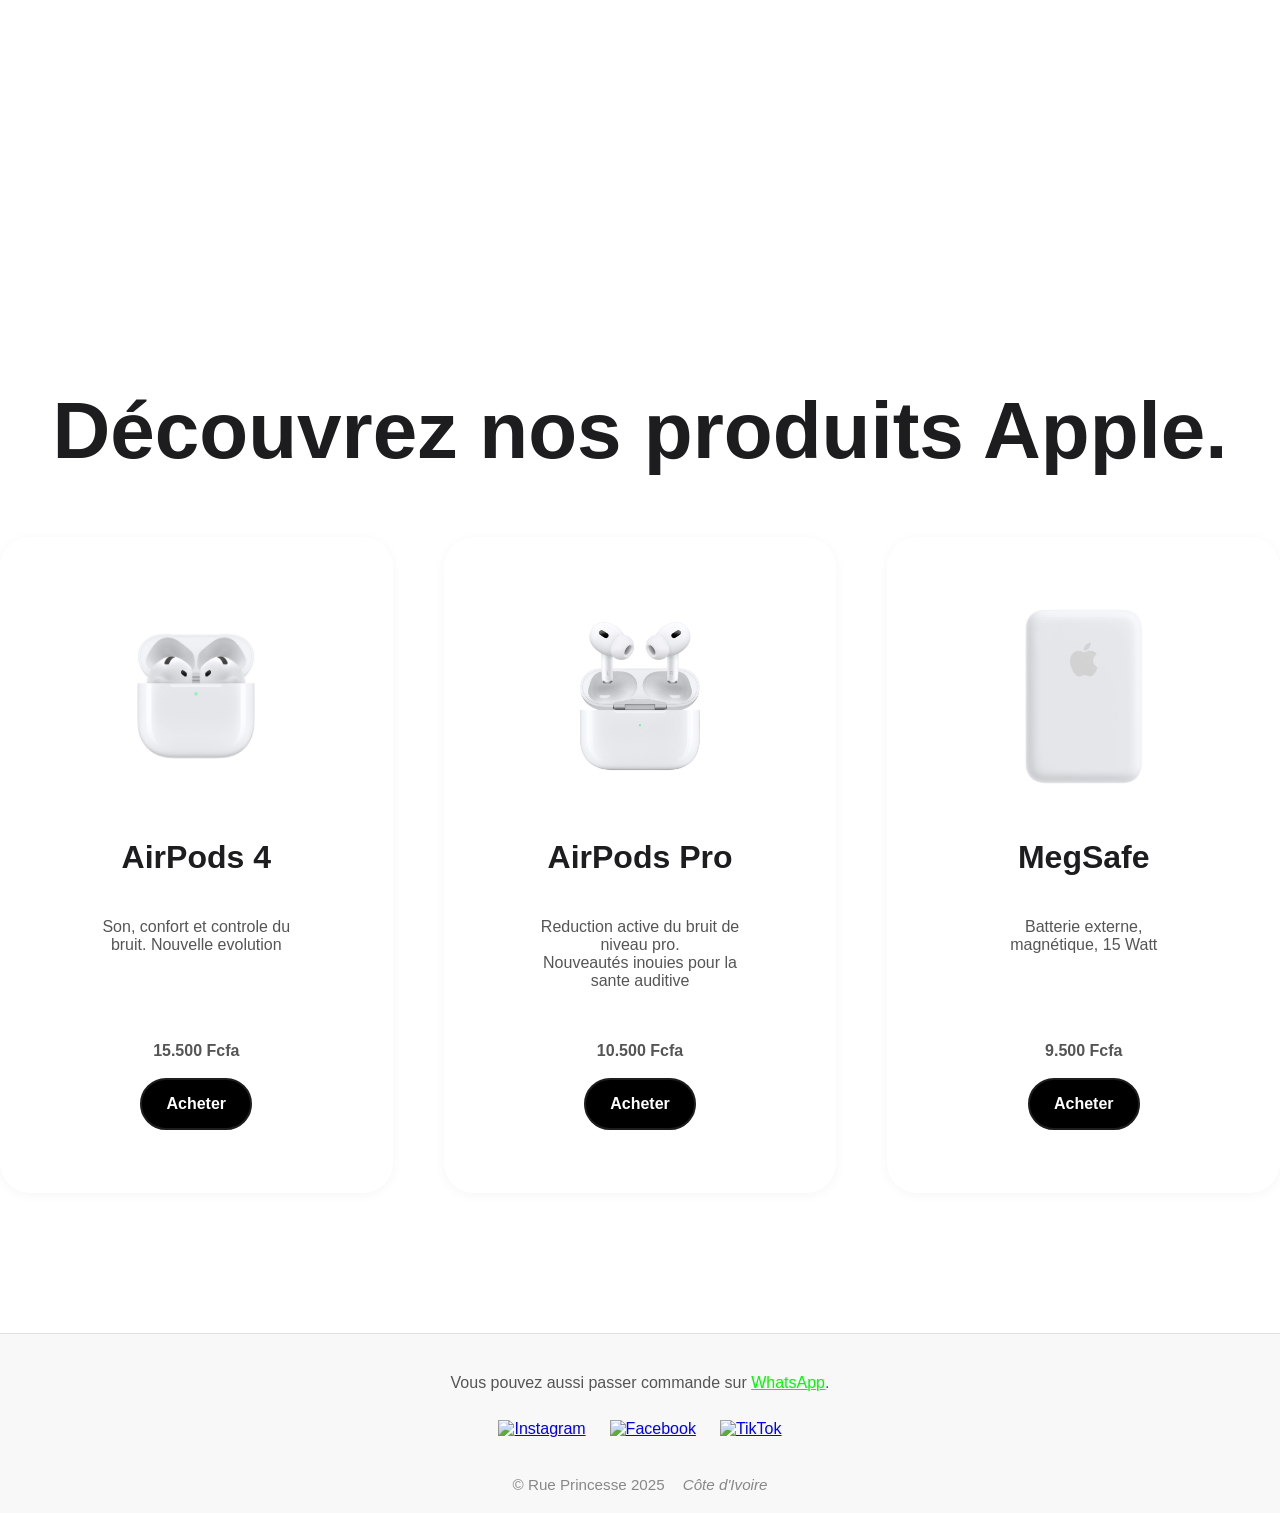
==== commit 12272978: "Add files via upload" ====
--- a/index.html
+++ b/index.html
@@ -4,7 +4,17 @@
 <head>
   <meta charset="UTF-8">
   <meta name="viewport" content="width=device-width, initial-scale=1.0">
-  <title>Rue Princesse</title>
+  <meta name="description"
+    content="Achetez vos AirPods et accessoires MagSafe au meilleur prix à Abidjan. Commande directe sur WhatsApp et livraison partout  à Abidjan. Qualité garantie.">
+  <meta property="og:type" content="website">
+  <meta property="og:url" content="https://rue-princesse.vercel.app/">
+  <meta property="og:title" content="Rue Princesse - AirPods & MagSafe à Abidjan">
+  <meta property="og:description" content="Commandez vos accessoires Apple en un clic. Livraison rapide à Abidjan !">
+  <meta property="og:image"  content="https://rue-princesse.vercel.app/ressource/Logo-fondNoir.png">
+  <meta name="twitter:card" content="summary_large_image">
+  <meta name="twitter:title" content="Rue Princesse - AirPods & MagSafe">
+  <meta name="twitter:description" content="Commandez vos accessoires Apple en un clic. Livraison rapide à Abidjan !">
+  <title>Rue Princesse - Accessoires Apple | AirPods & MagSafe</title>
   <link rel="preconnect" href="https://fonts.googleapis.com">
   <link rel="preconnect" href="https://fonts.gstatic.com" crossorigin>
   <link href="https://fonts.googleapis.com/css2?family=Roboto:ital,wght@0,100..900;1,100..900&display=swap"
@@ -21,7 +31,7 @@
 <body>
   <header id="header">
     <div class="logo"><a href=""><img id="logo-img" src="ressource/Rue Princesse. (Transparant).png"
-          alt="Rue Princesse"></a></div>
+          alt="log Rue Princesse"></a></div>
     <nav id="svg-1">
       <div class="nav-item">
         <span>(1)</span>
@@ -108,7 +118,7 @@
             d="M480-280q83 0 141.5-58.5T680-480q0-83-58.5-141.5T480-680q-83 0-141.5 58.5T280-480q0 83 58.5 141.5T480-280Zm0 200q-83 0-156-31.5T197-197q-54-54-85.5-127T80-480q0-83 31.5-156T197-763q54-54 127-85.5T480-880q83 0 156 31.5T763-763q54 54 85.5 127T880-480q0 83-31.5 156T763-197q-54 54-127 85.5T480-80Zm0-80q134 0 227-93t93-227q0-134-93-227t-227-93q-134 0-227 93t-93 227q0 134 93 227t227 93Z" />
         </svg>
       </div>
-      <audio id="musique-fond" preload="auto" loop src="ressource/4v_Leto_Tiako.mp3.mpeg" type="audio/mpeg"></audio>
+      <audio id="musique-fond" preload="auto" loop src="ressource/4v_Leto_Tiako.mp3.mpeg" type="audio/mpeg" ></audio>
     </section>
     <button id="btn-en-savoir-plus-1" class="bouton-style">En savoir plus</button>
   </main>
@@ -206,7 +216,7 @@
   <main id="accessoires" class="ordi-presentation">
 
     <section id="section-speciale" class="section-nouveaute">
-      <video class="video-bg" src="ressource/AirPods - Apple FR.mp4" muted playsinline></video>
+      <video  class="video-bg" src="ressource/AirPods - Apple FR.mp4" muted playsinline></video>
       <div class="nouveaute-bg"></div>
       <span class="titres" id="decrypted-nouveautes">Nouveautés</span>
       <div class="produit-desc">
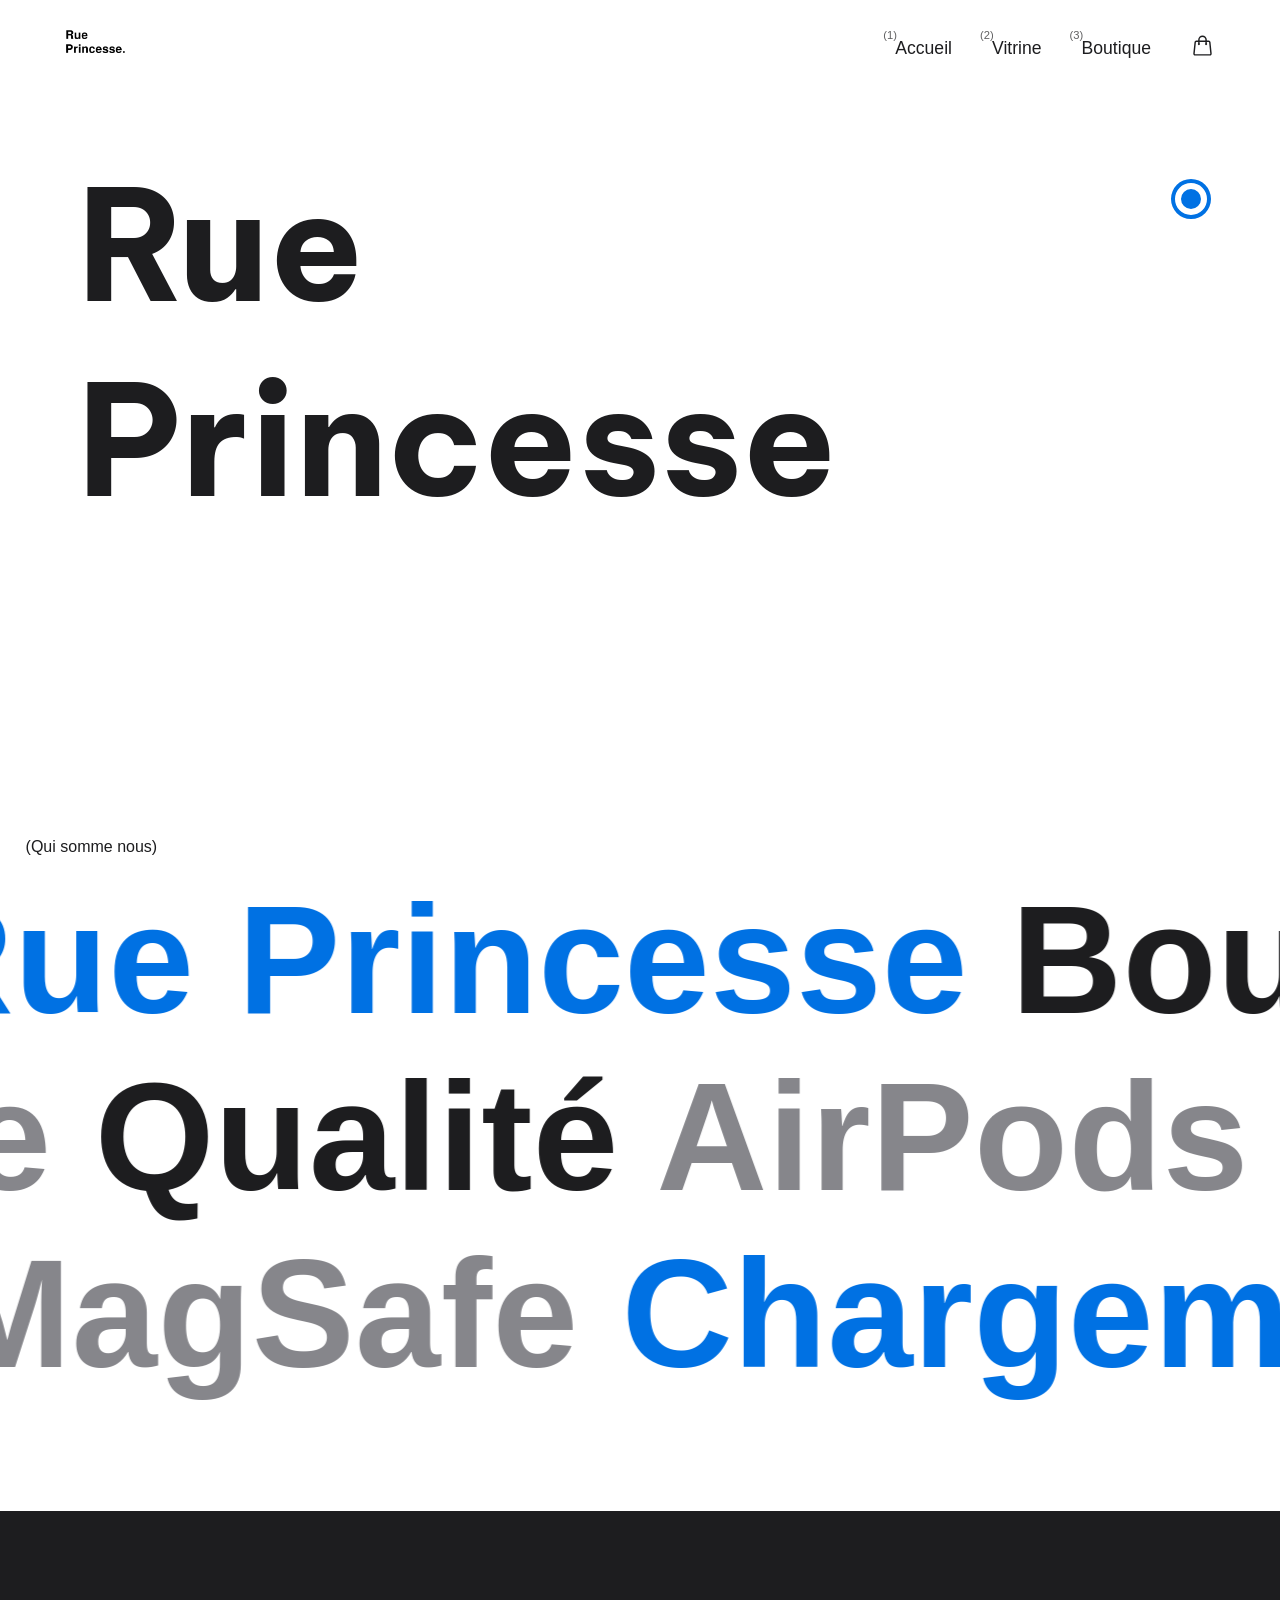
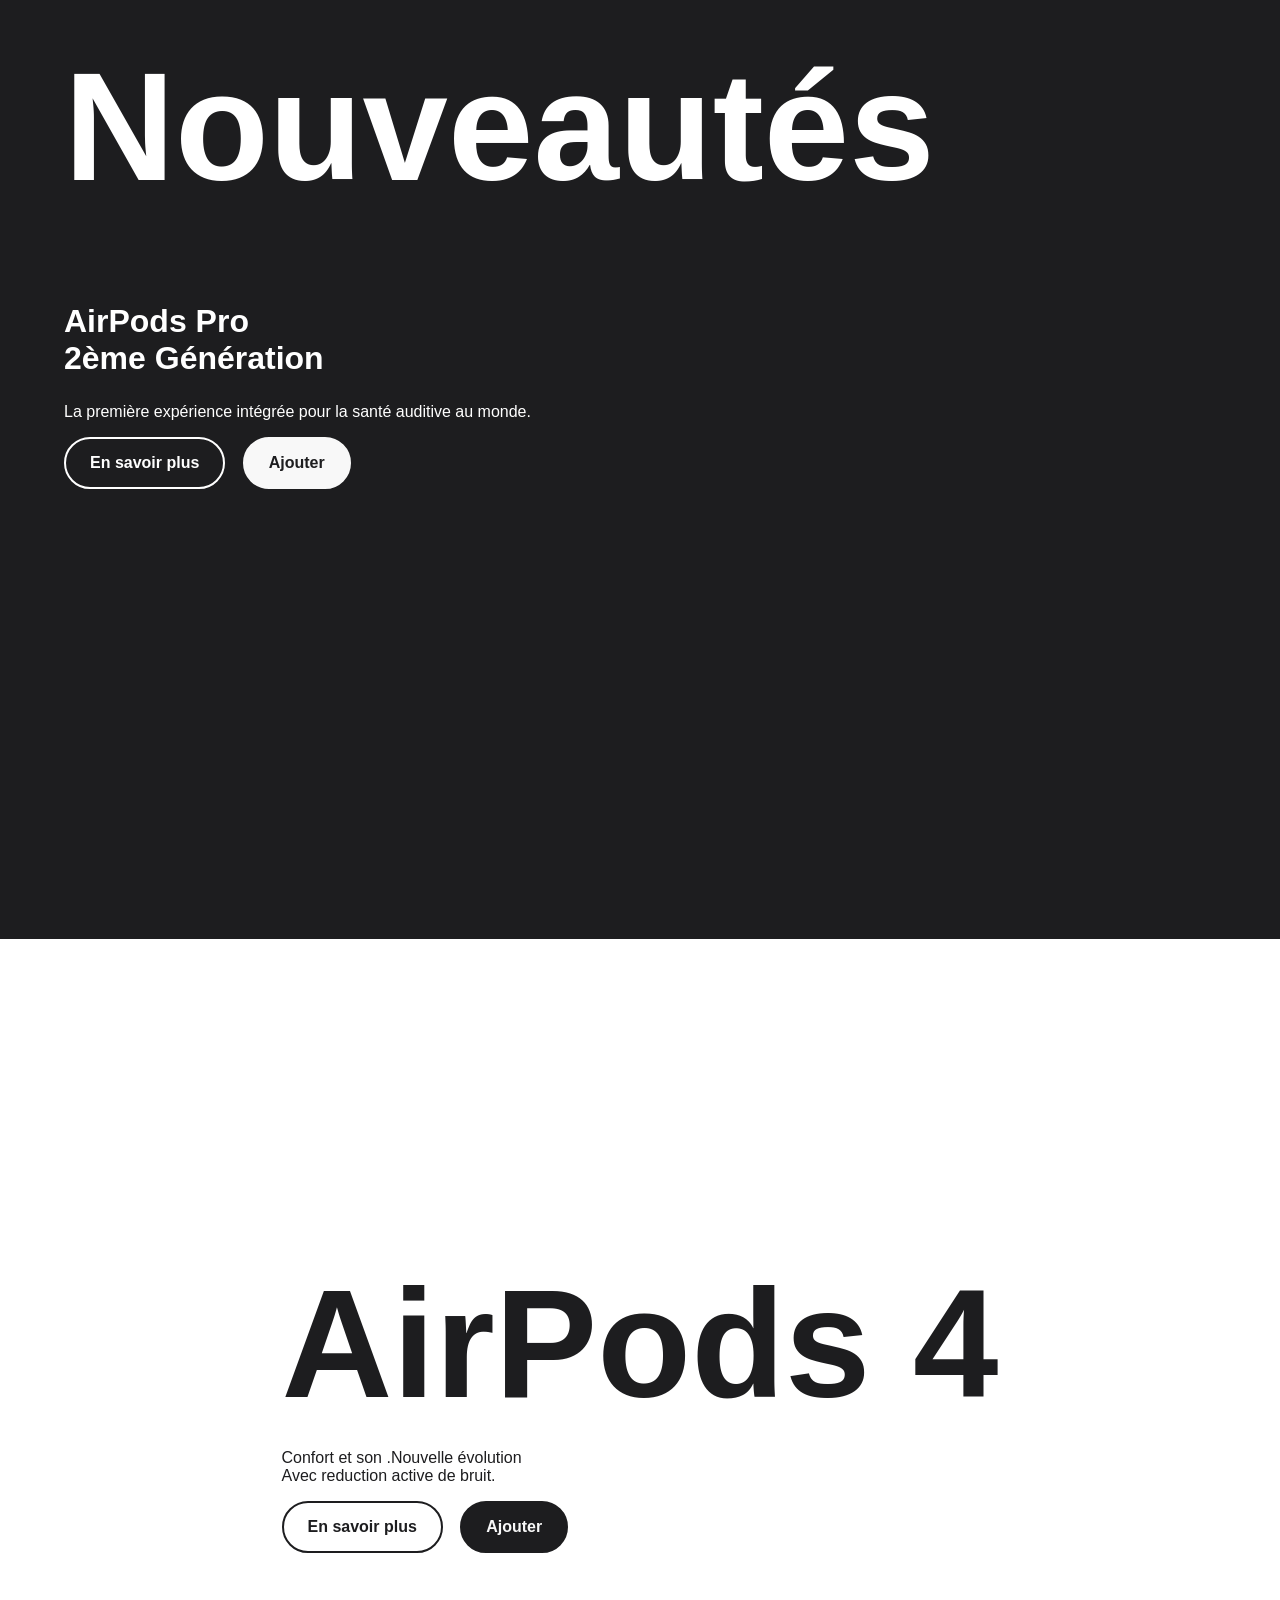
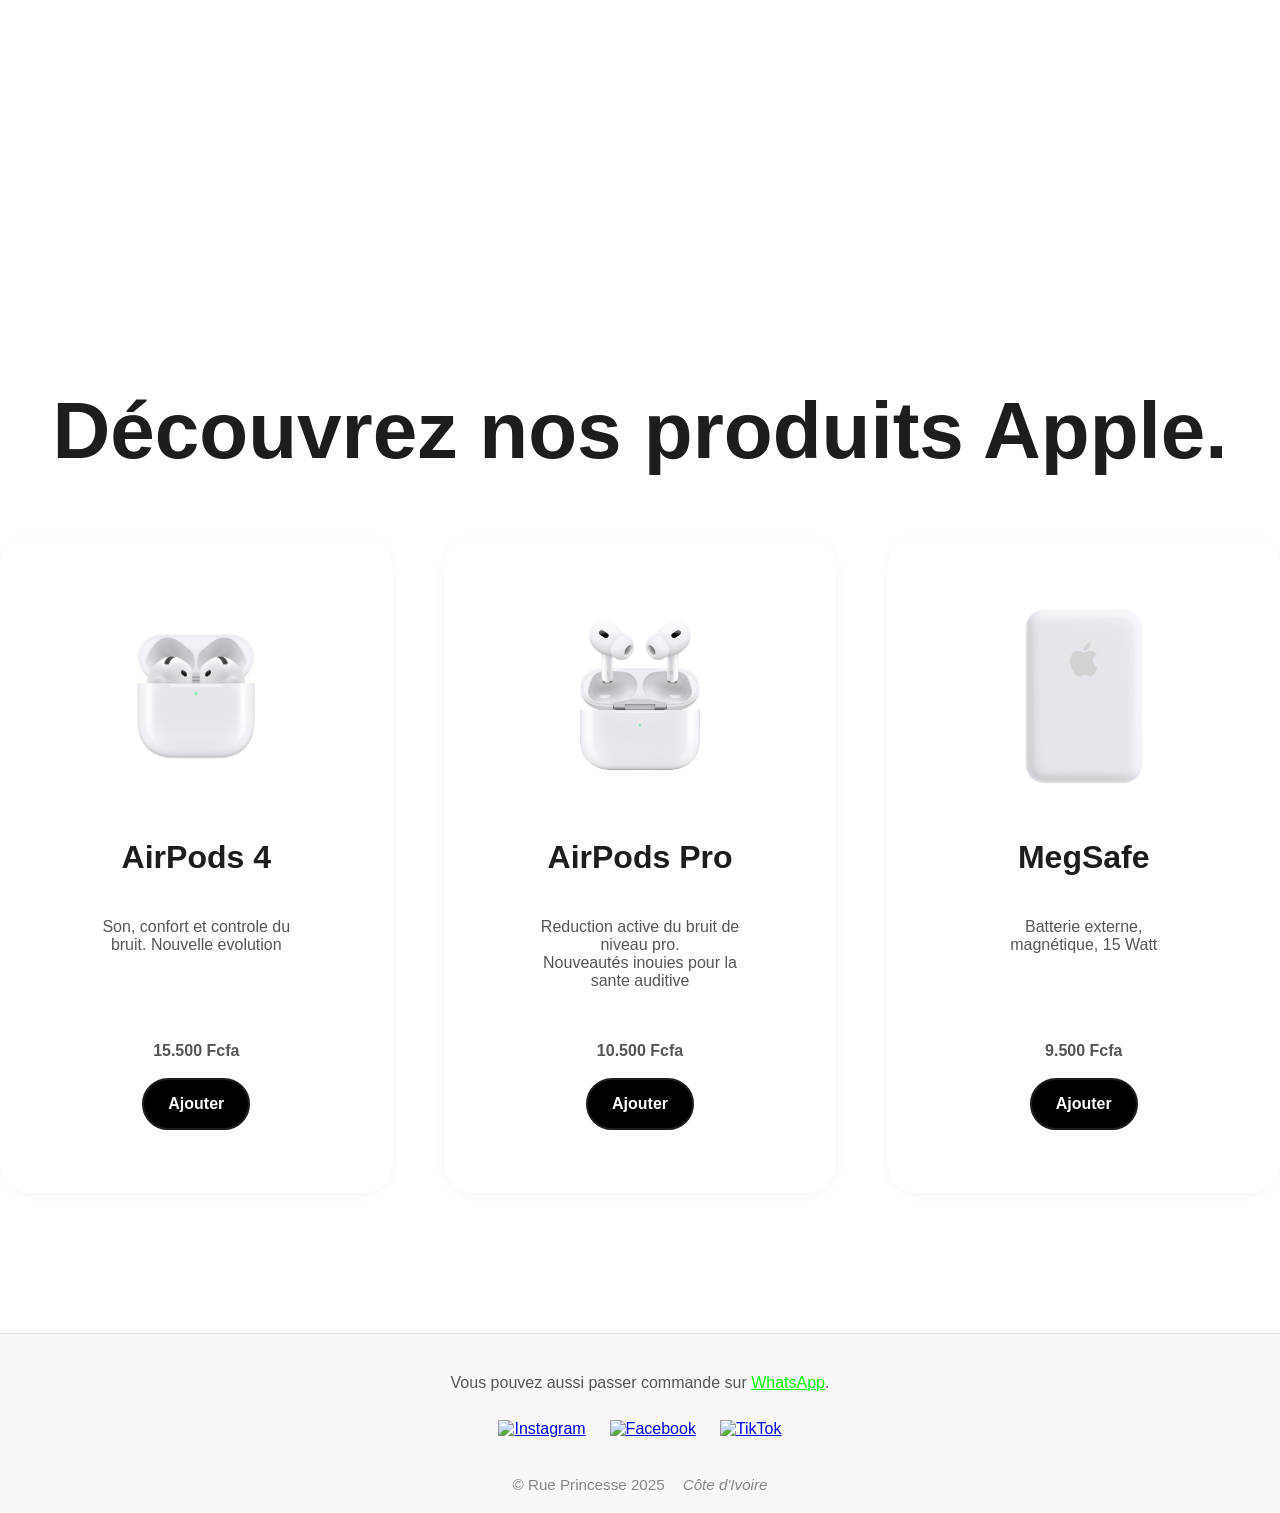
==== commit 723f1618: "Add files via upload" ====
--- a/index.html
+++ b/index.html
@@ -95,7 +95,7 @@
       <div id="panier-content"></div>
       <hr>
       <div id="panier-total" style="font-weight: bold; margin: 10px 0;"></div>
-      <button id="bouton-commande" class="bouton-style">Confirmer</button>
+      <button id="bouton-commande" class="bouton-style">Commander</button>
 
     </span>
   </div>
@@ -224,7 +224,7 @@
         <p>La première expérience intégrée pour la santé auditive au monde.</p>
         <button id="button-nou" class="bouton-style">En savoir plus</button>
         <button id="button-airpods-pro-1" class="bouton-style-acheter-blanc" data-produit="AirPods Pro"
-          data-prix="11500">Acheter</button>
+          data-prix="11500">Ajouter</button>
       </div>
     </section>
 
@@ -235,7 +235,7 @@
         <p>Confort et son .Nouvelle évolution<br>Avec reduction active de bruit.</p>
         <button id="btn-en-savoir-plus-2" class="bouton-style-2">En savoir plus</button>
         <button id="button-airpods-4-1" class="bouton-style-acheter-blanc-2" data-produit="AirPods 4"
-          data-prix="15500">Acheter</button>
+          data-prix="15500">Ajouter</button>
       </div>
     </section>
 
@@ -255,7 +255,7 @@
           <h3>2eme generation</h3>
         </div>
         <button id="button-airpods-pro-1" class="bouton-style-acheter-blanc" data-produit="AirPods Pro"
-          data-prix="11500">Acheter</button>
+          data-prix="11500">Ajouter</button>
       </div>
 
     </section>
@@ -265,7 +265,7 @@
       <div class="phone-presentation-2-text">
         <span class="titres">AirPods 4</span>
         <button id="button-airpods-4-1" class="bouton-style-acheter-blanc-2" data-produit="AirPods 4"
-          data-prix="15500">Acheter</button>
+          data-prix="15500">Ajouter</button>
       </div>
 
     </section>
@@ -280,7 +280,7 @@
         <h2>AirPods 4</h2>
         <p>Son, confort et controle du bruit. Nouvelle evolution</p>
         <div class="prix">15.500 Fcfa</div>
-        <button id="button-airpods-4-2" class="bouton-style" data-produit="AirPods 4" data-prix="15500">Acheter</button>
+        <button id="button-airpods-4-2" class="bouton-style" data-produit="AirPods 4" data-prix="15500">Ajouter</button>
       </div>
       <div class="produit">
         <img src="ressource/airpods_pro_2nd_gen_with_usb-c_pdp_image_position-2__en-us.jpg" alt="AirPods Pro">
@@ -288,14 +288,14 @@
         <p>Reduction active du bruit de niveau pro. <br> Nouveautés inouies pour la sante auditive</p>
         <div class="prix">10.500 Fcfa</div>
         <button id="button-airpods-pro-2" class="bouton-style" data-produit="AirPods Pro"
-          data-prix="11500">Acheter</button>
+          data-prix="11500">Ajouter</button>
       </div>
       <div class="produit">
         <img src="ressource/megasafe.jpg" alt="MegSafe">
         <h2>MegSafe</h2>
         <p>Batterie externe,<br> magnétique, 15 Watt</p>
         <div class="prix">9.500 Fcfa</div>
-        <button id="button-megasafe" class="bouton-style" data-produit="MagSafe" data-prix="9500">Acheter</button>
+        <button id="button-megasafe" class="bouton-style" data-produit="MagSafe" data-prix="9500">Ajouter</button>
       </div>
     </div>
   </section>
--- a/style.css
+++ b/style.css
@@ -36,7 +36,7 @@
     font-size: 1rem;
 }
 
-#btn-en-savoir-plus-1{
+#btn-en-savoir-plus-1 {
     display: none;
 }
 
@@ -260,13 +260,13 @@
     flex-direction: column;
     align-items: flex-start;
     min-height: 60vh;
-    padding: 3vh 5vw;
+    padding: 3vh 6vw;
 }
 
 .section-intro section {
     display: flex;
     justify-content: space-around;
-    gap: 15vw;
+    gap: 5vw;
 }
 
 .intro-titres {
@@ -368,10 +368,6 @@
 
 /* Premiere page */
 
-.princesse {
-    font-weight: bold;
-    display: flex;
-}
 
 .font-pr {
     font-family: "Roboto", sans-serif;
@@ -385,7 +381,7 @@
 
 .rue {
     font-family: "Be Vietnam Pro", sans-serif;
-    font-weight: 700;
+    font-weight: bold;
     font-style: normal;
 
 }
@@ -408,6 +404,7 @@
 .btn-cercle:active {
     transform: scale(1.5);
 }
+
 .en-savoirs-plus-accueil {
     z-index: 110;
     color: #f8f8f8;
@@ -469,12 +466,12 @@
 }
 
 
-.en-savoirs-plus-presentation{
+.en-savoirs-plus-presentation {
     display: flex;
     justify-content: center;
 }
 
-.en-savoirs-plus-presentation h3{
+.en-savoirs-plus-presentation h3 {
     width: 80vw;
 }
 
@@ -870,7 +867,7 @@
 
 @media (max-width: 1130px) {
 
-     .menu-commande {
+    .menu-commande {
         margin-left: 60vw;
     }
 
@@ -895,7 +892,7 @@
         font-size: 2rem;
     }
 
-    h3{
+    h3 {
         font-size: 1.5rem;
     }
 
@@ -906,7 +903,6 @@
 
     .section-intro {
         padding-top: 12vh;
-        padding-bottom: none;
 
     }
 
@@ -915,7 +911,6 @@
         gap: 0;
     }
 
-    .princesse,
     .rue {
         font-size: 12vw;
         text-align: left;
@@ -950,8 +945,16 @@
         font-size: 2rem;
     }
 
-    h3{
+    h3 {
         font-size: 1rem;
+    }
+
+    .rue {
+        font-size: 11vw;
+        text-align: left;
+        display: flex;
+        justify-content: left;
+
     }
 
     header {
@@ -964,30 +967,61 @@
 
     .menu-commande {
         display: none;
-        margin-left: 50vw;
-    }
-
-     .menu-commande button {
+    }
+
+    .menu-commande button {
         padding: 6px 5px;
     }
 
 
     .section-intro {
+        display: flex;
+        flex-direction: row;
+        align-items: right;
         padding-bottom: none;
-
-    }
-
-    #btn-en-savoir-plus-2 {
-        color: #fff;
-        background-color: transparent;
-        border: 2px solid #fff;
-    }
-
-    #btn-en-savoir-plus-2:hover {
+    }
+
+    .section-intro section {
+        gap: 12vw;
+    }
+
+    .bouton-style-acheter-blanc-2 {
+        color: #1d1d1f;
+        background-color: #1d1d1f;
+        border: 2px solid #1d1d1f;
+    }
+
+    .bouton-style-acheter-blanc-2:active {
+        color: #1d1d1f;
+        border: 2px solid #1d1d1f;
+        background: transparent;
+
+    }
+
+    .bouton-style-acheter-blanc::after {
+        color: #1d1d1f;
+        background-color: #f8f8f8;
+        border: 2px solid #f8f8f8;
+    }
+
+    .bouton-style-acheter-blanc {
+        color: #1d1d1f;
+        background-color: #f8f8f8;
+        border: 2px solid #f8f8f8;
+    }
+
+    .bouton-style-acheter-blanc:active {
         color: #1d1d1f;
         border: 2px solid #fff;
-        background: #fff;
-
+        background: transparent;
+
+    }
+
+    .bouton-style-acheter-blanc-2::after {
+        color: #1d1d1f;
+        background-color: #f8f8f8;
+        border: 2px solid #f8f8f8;
+        
     }
 
     nav {
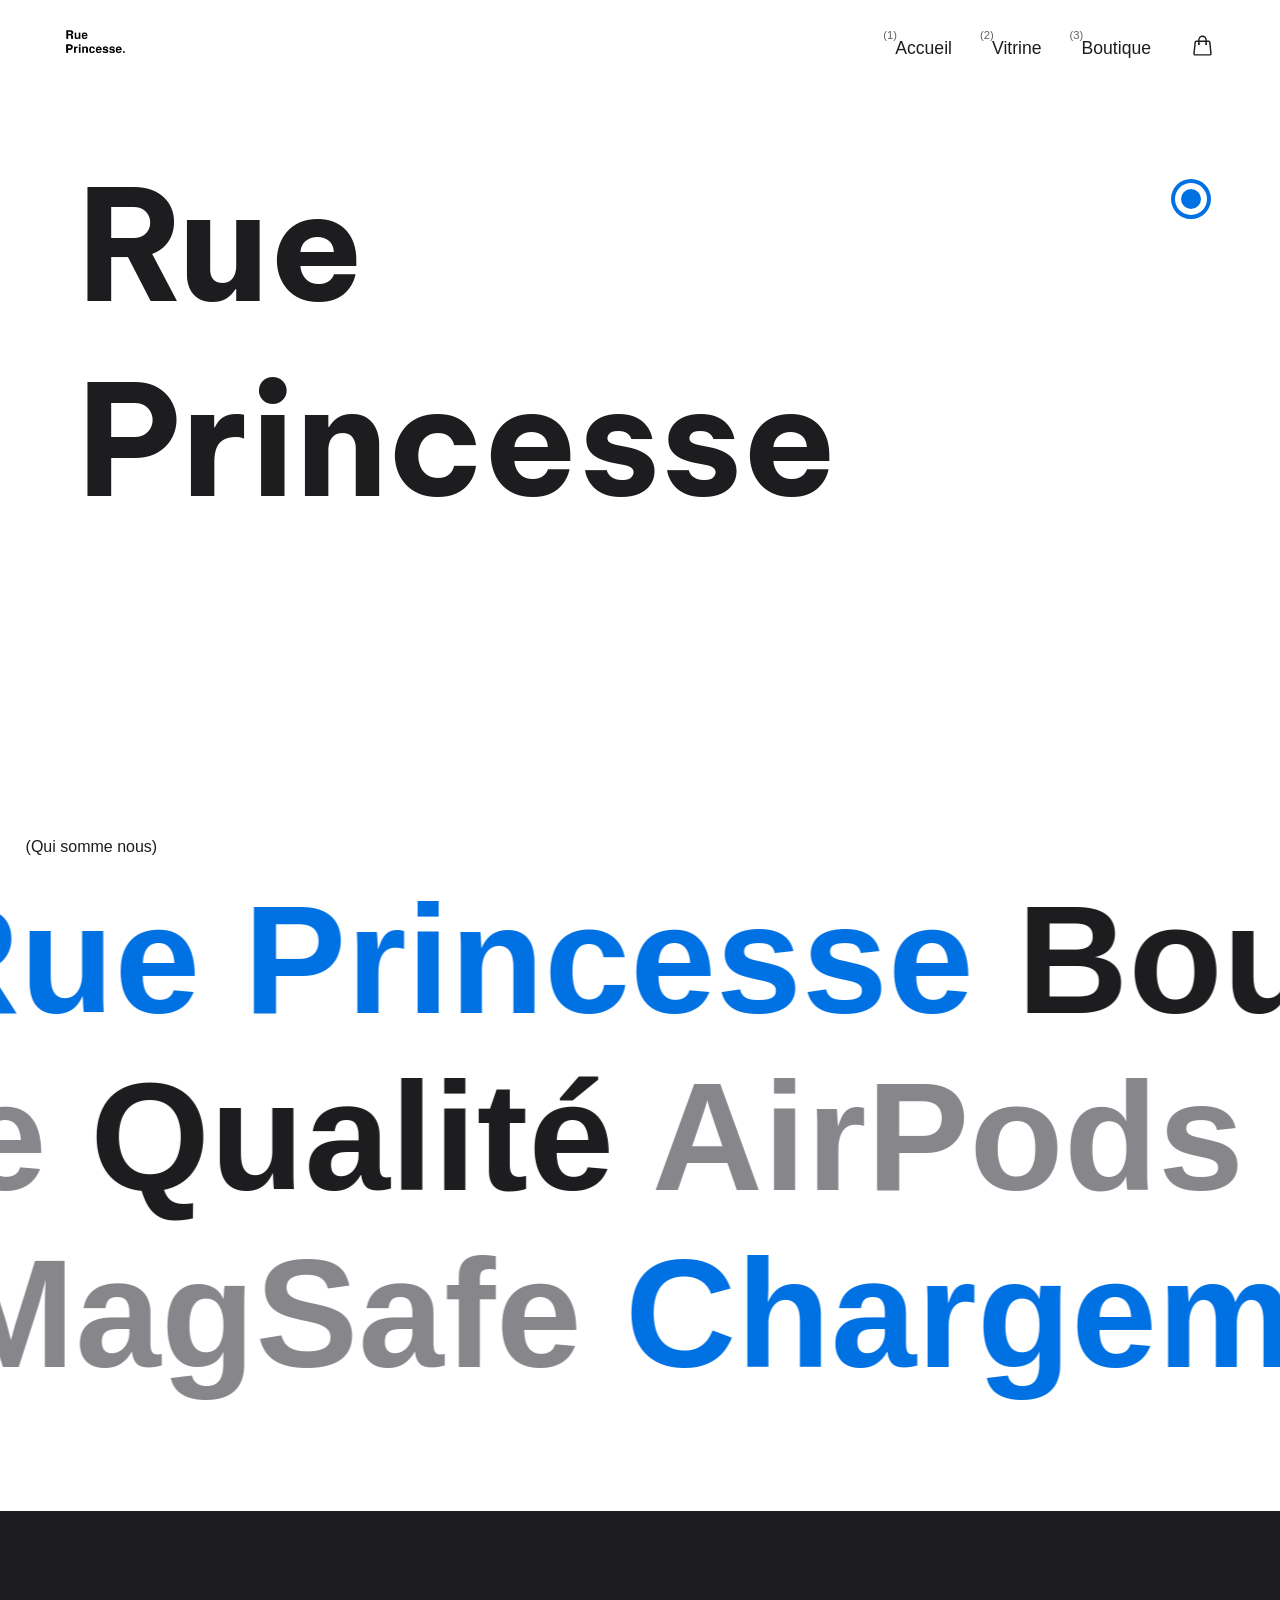
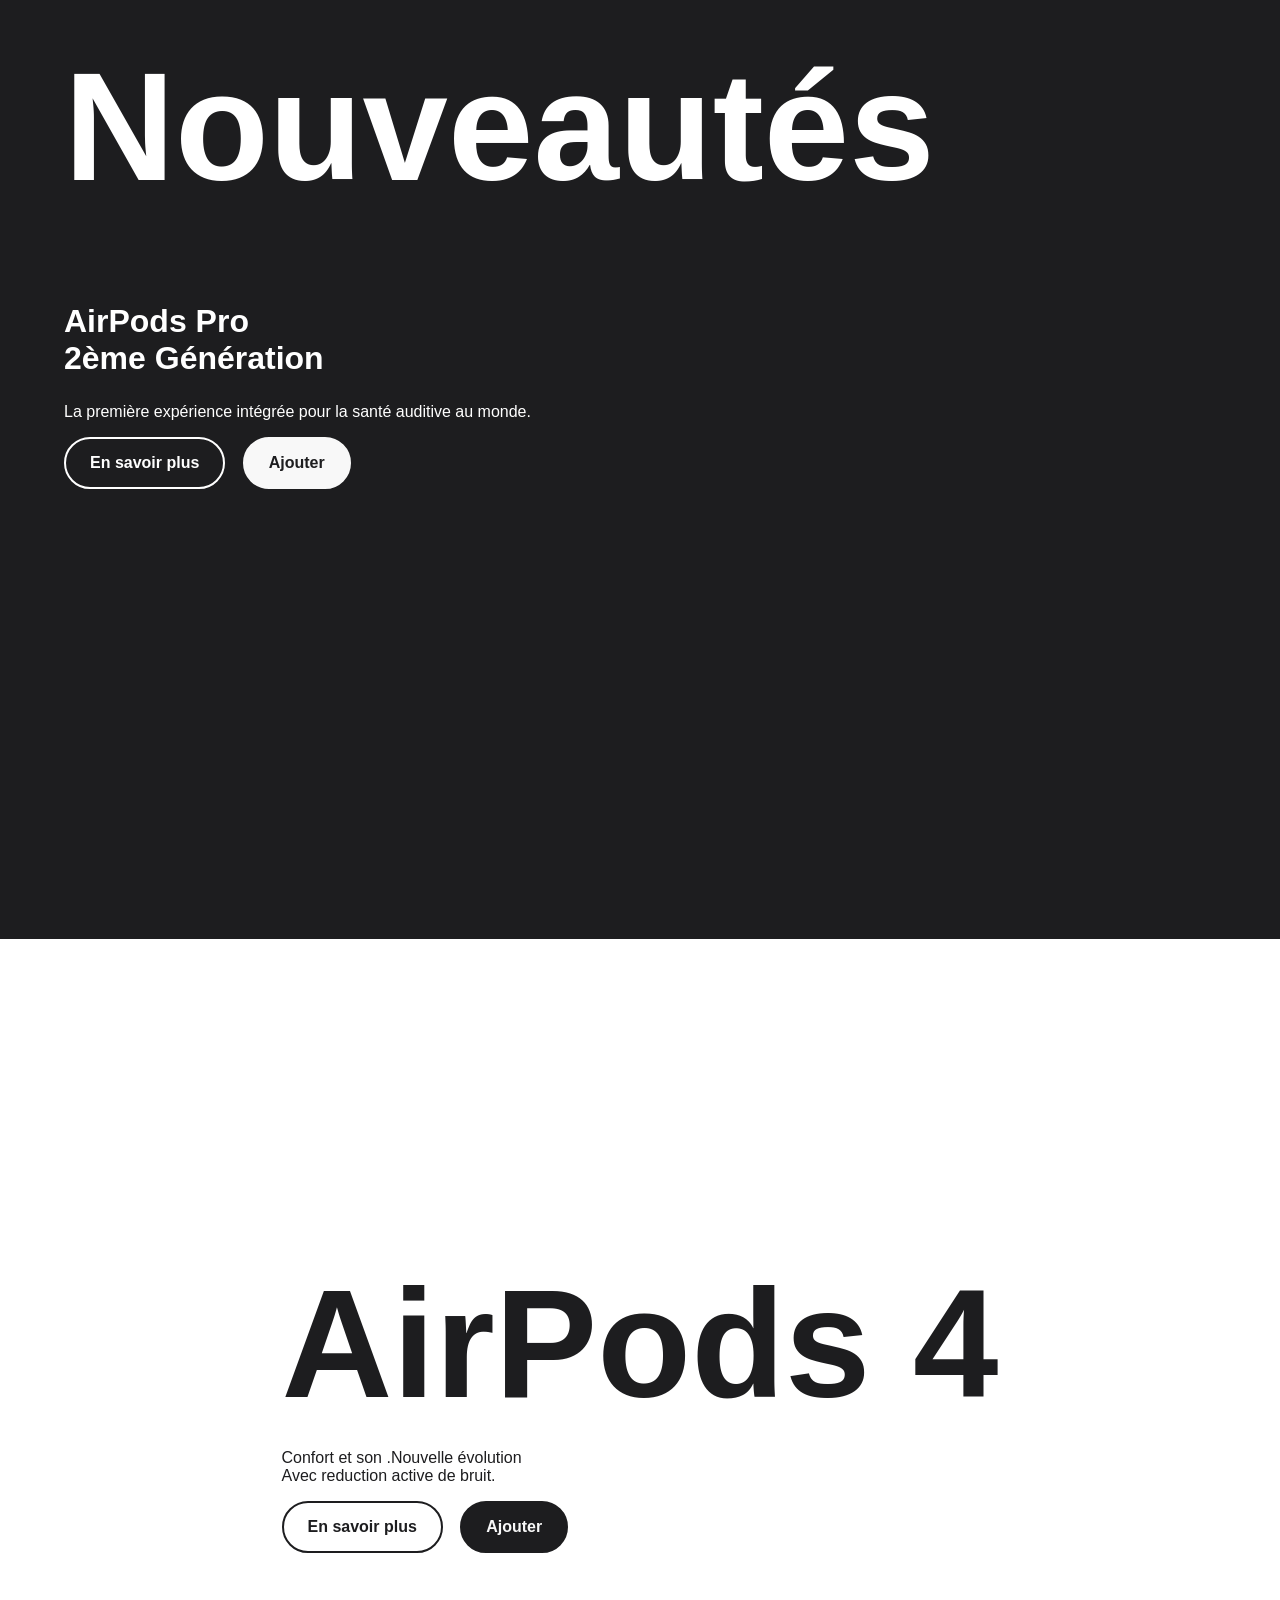
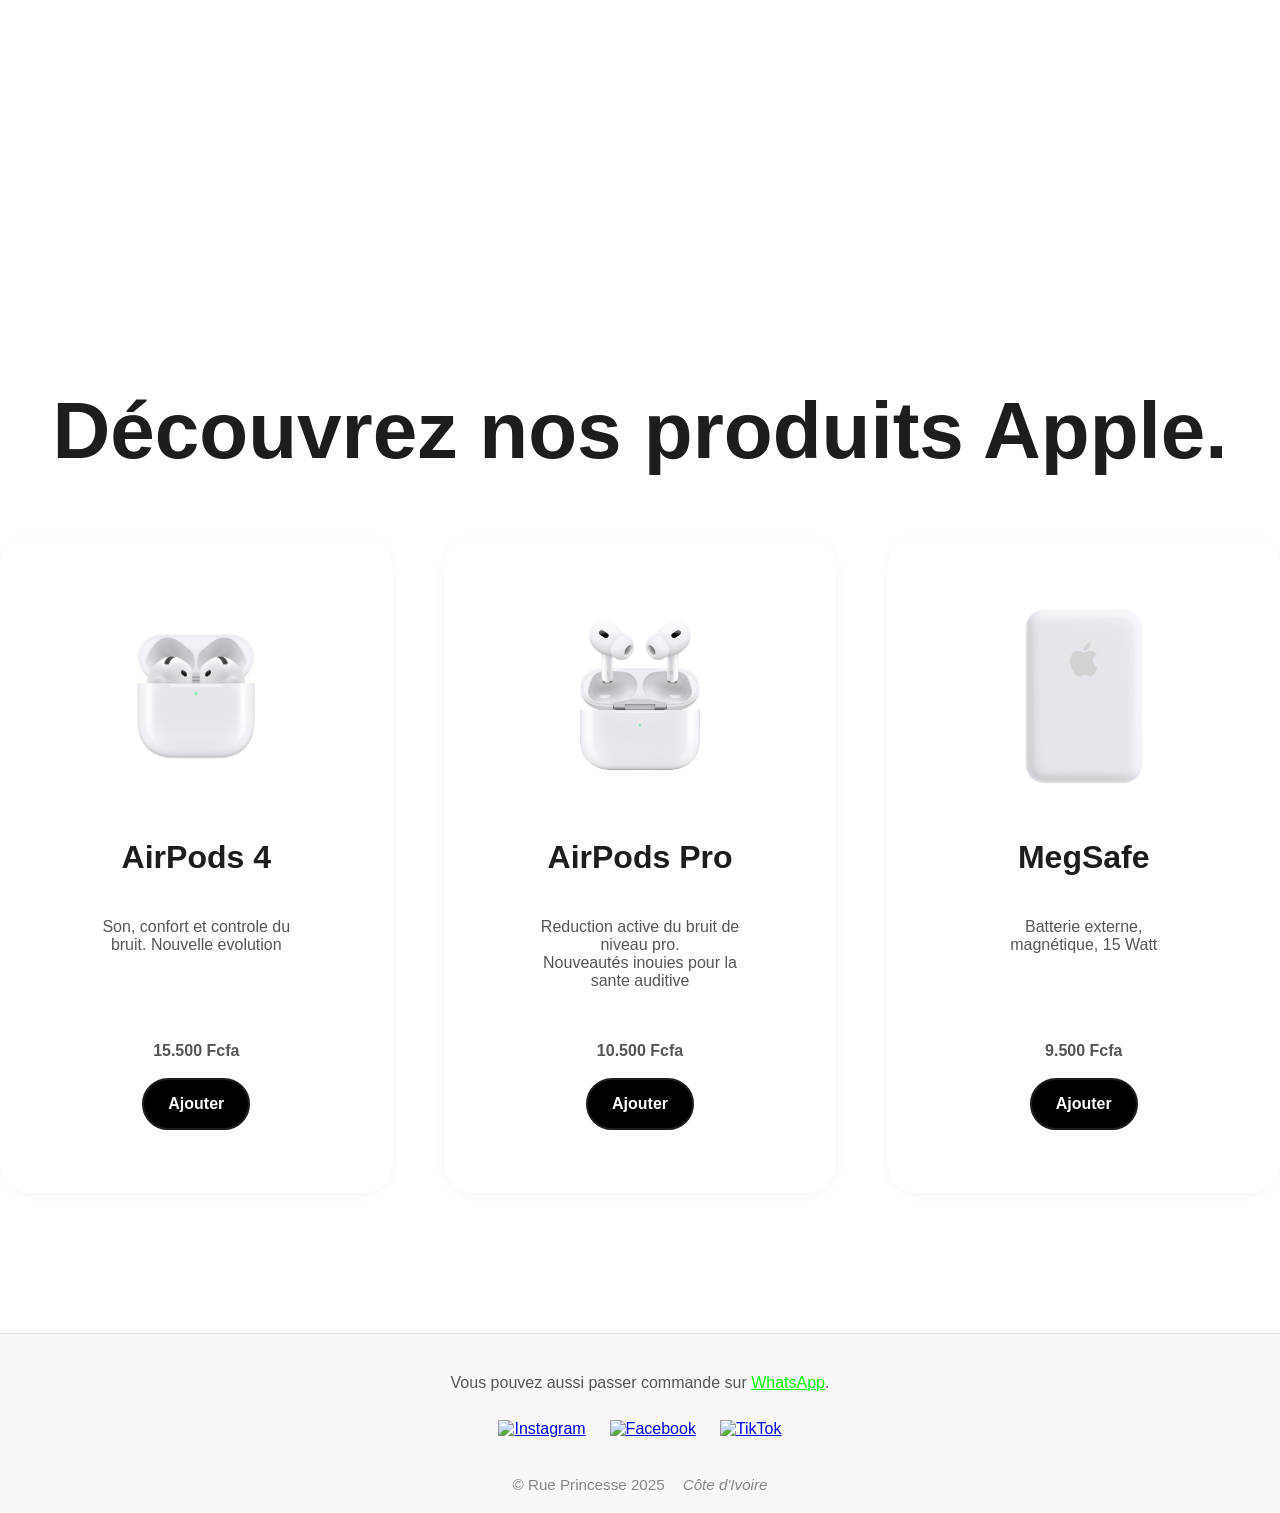
==== commit 89c1f831: "Add Google site verification meta tag Added Google site verification meta tag for SEO." ====
--- a/index.html
+++ b/index.html
@@ -2,8 +2,10 @@
 <html lang="fr">
 
 <head>
+
   <meta charset="UTF-8">
   <meta name="viewport" content="width=device-width, initial-scale=1.0">
+  <meta name="google-site-verification" content="txVy1tDFeO7Mq5VNAzFjPw-T0ExXGwhEeWgKPQI29Jk" />
   <meta name="description"
     content="Achetez vos AirPods et accessoires MagSafe au meilleur prix à Abidjan. Commande directe sur WhatsApp et livraison partout  à Abidjan. Qualité garantie.">
   <meta property="og:type" content="website">
@@ -329,4 +331,4 @@
   <script src="script.js"></script>
 </body>
 
-</html>+</html>
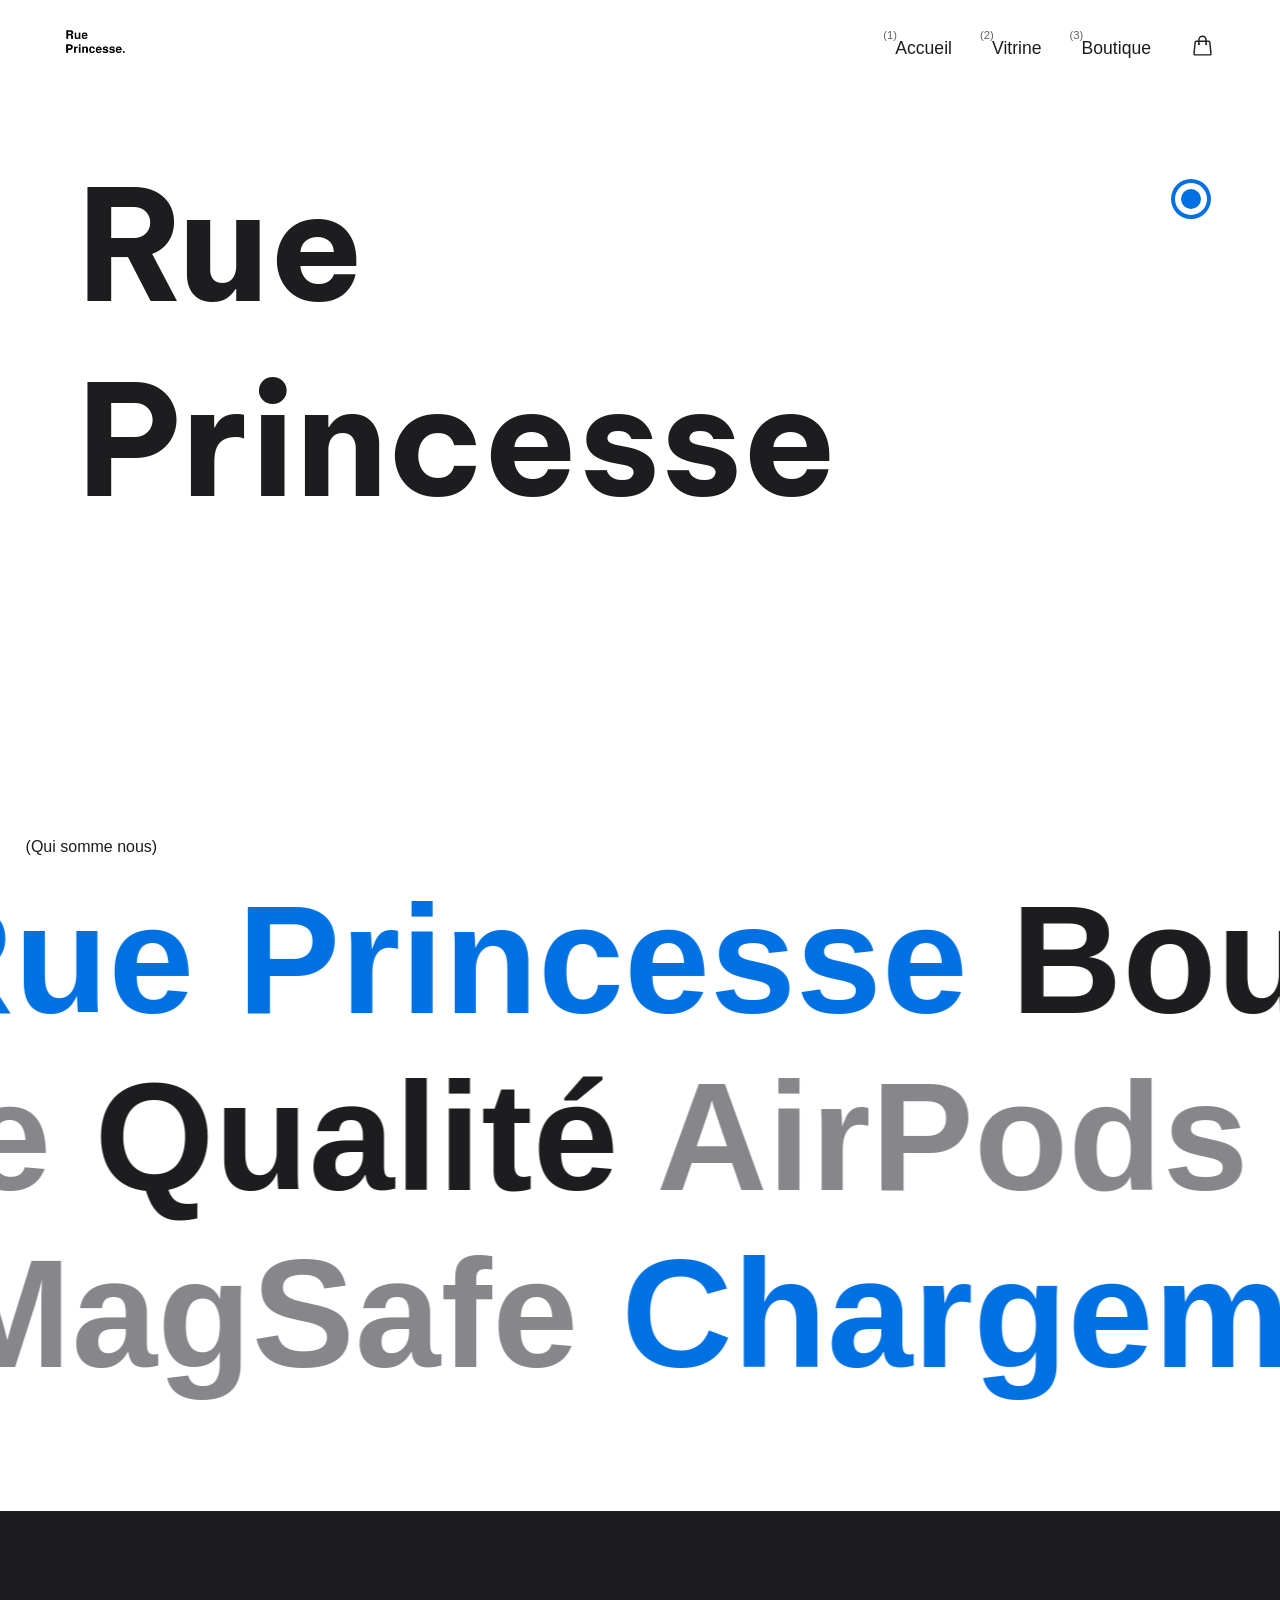
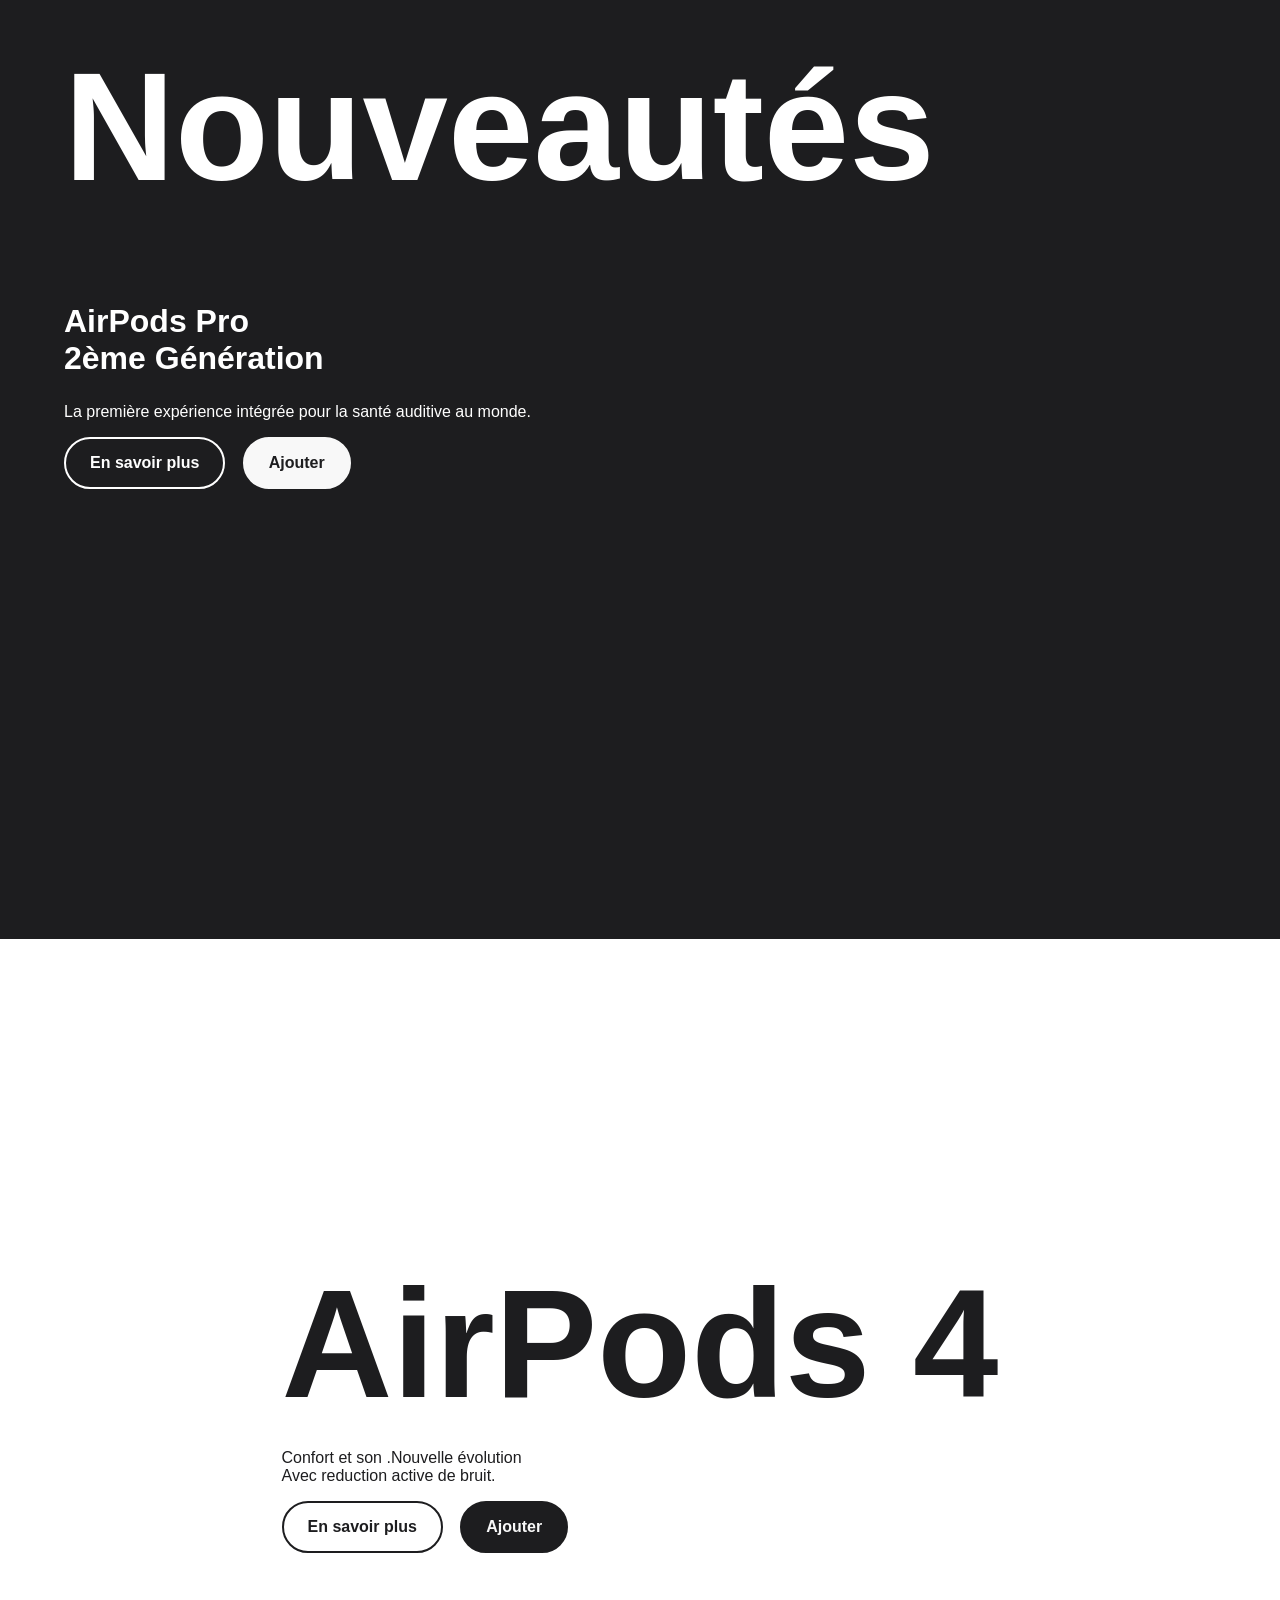
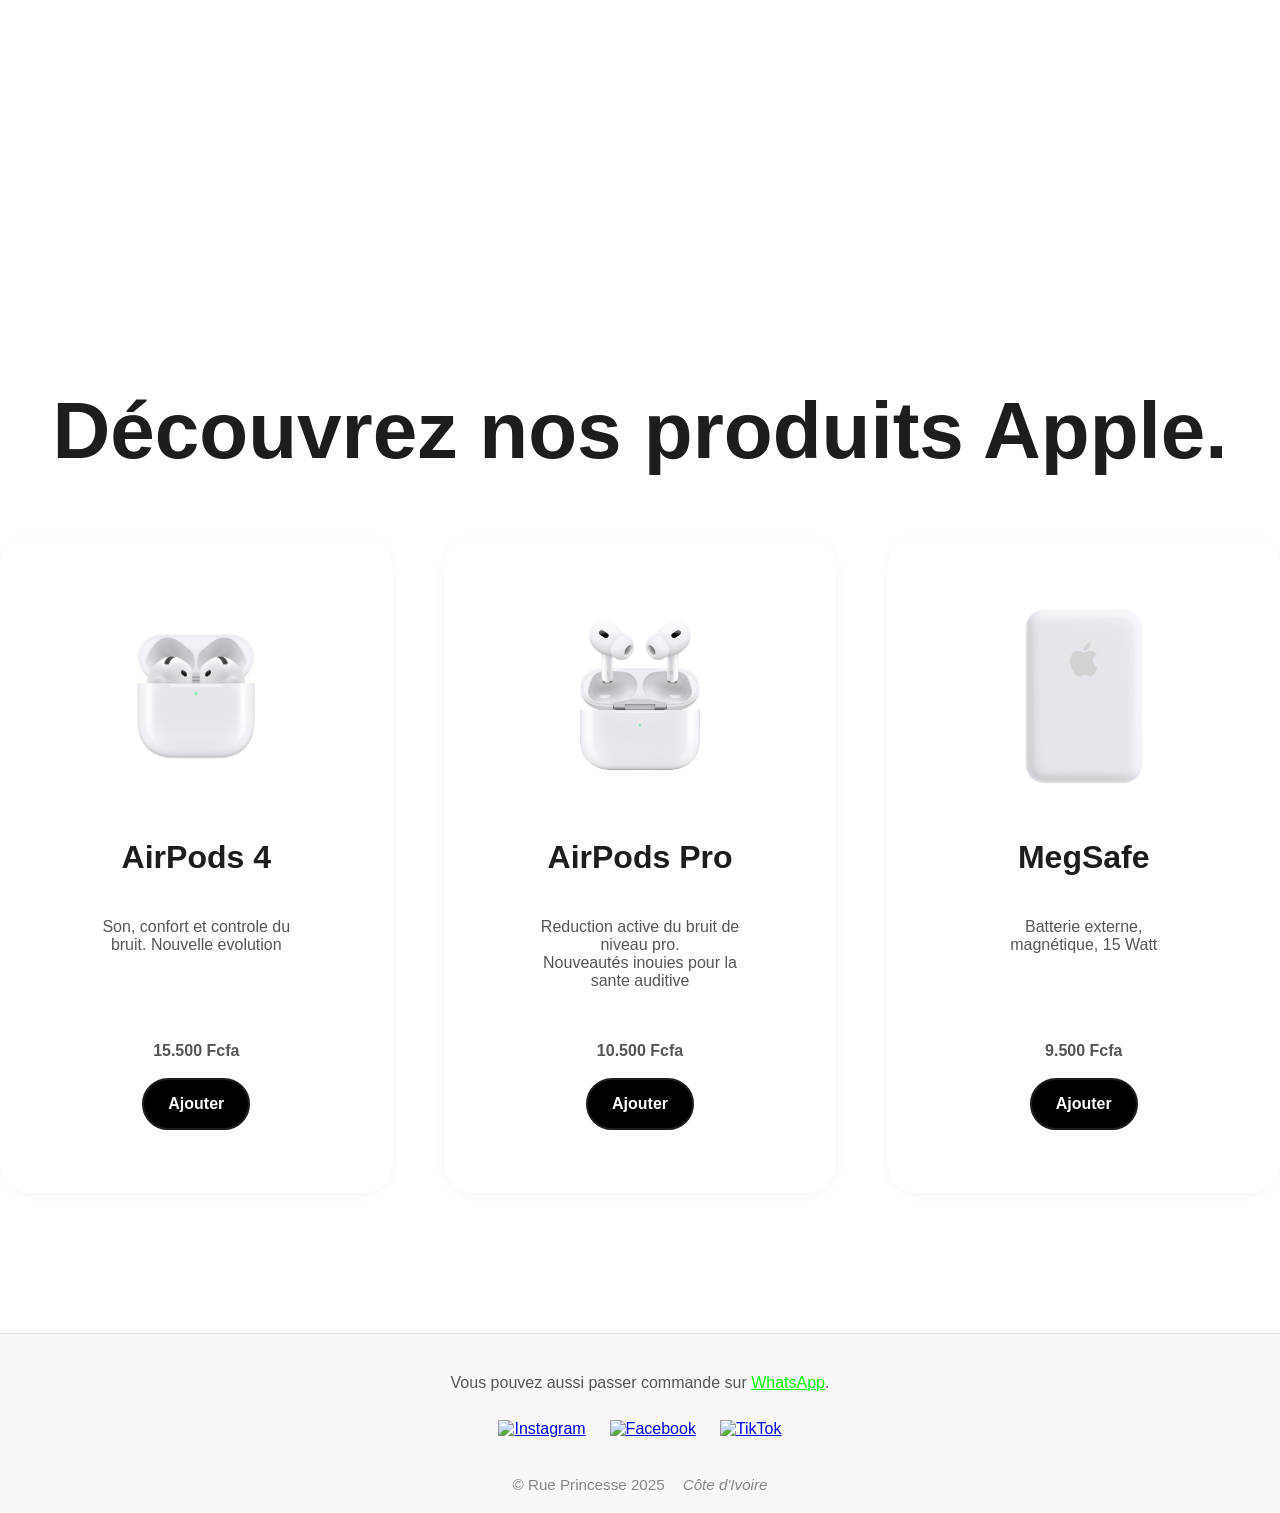
==== commit c4cf76be: "Add files via upload" ====
--- a/index.html
+++ b/index.html
@@ -2,10 +2,8 @@
 <html lang="fr">
 
 <head>
-
   <meta charset="UTF-8">
   <meta name="viewport" content="width=device-width, initial-scale=1.0">
-  <meta name="google-site-verification" content="txVy1tDFeO7Mq5VNAzFjPw-T0ExXGwhEeWgKPQI29Jk" />
   <meta name="description"
     content="Achetez vos AirPods et accessoires MagSafe au meilleur prix à Abidjan. Commande directe sur WhatsApp et livraison partout  à Abidjan. Qualité garantie.">
   <meta property="og:type" content="website">
@@ -331,4 +329,4 @@
   <script src="script.js"></script>
 </body>
 
-</html>
+</html>
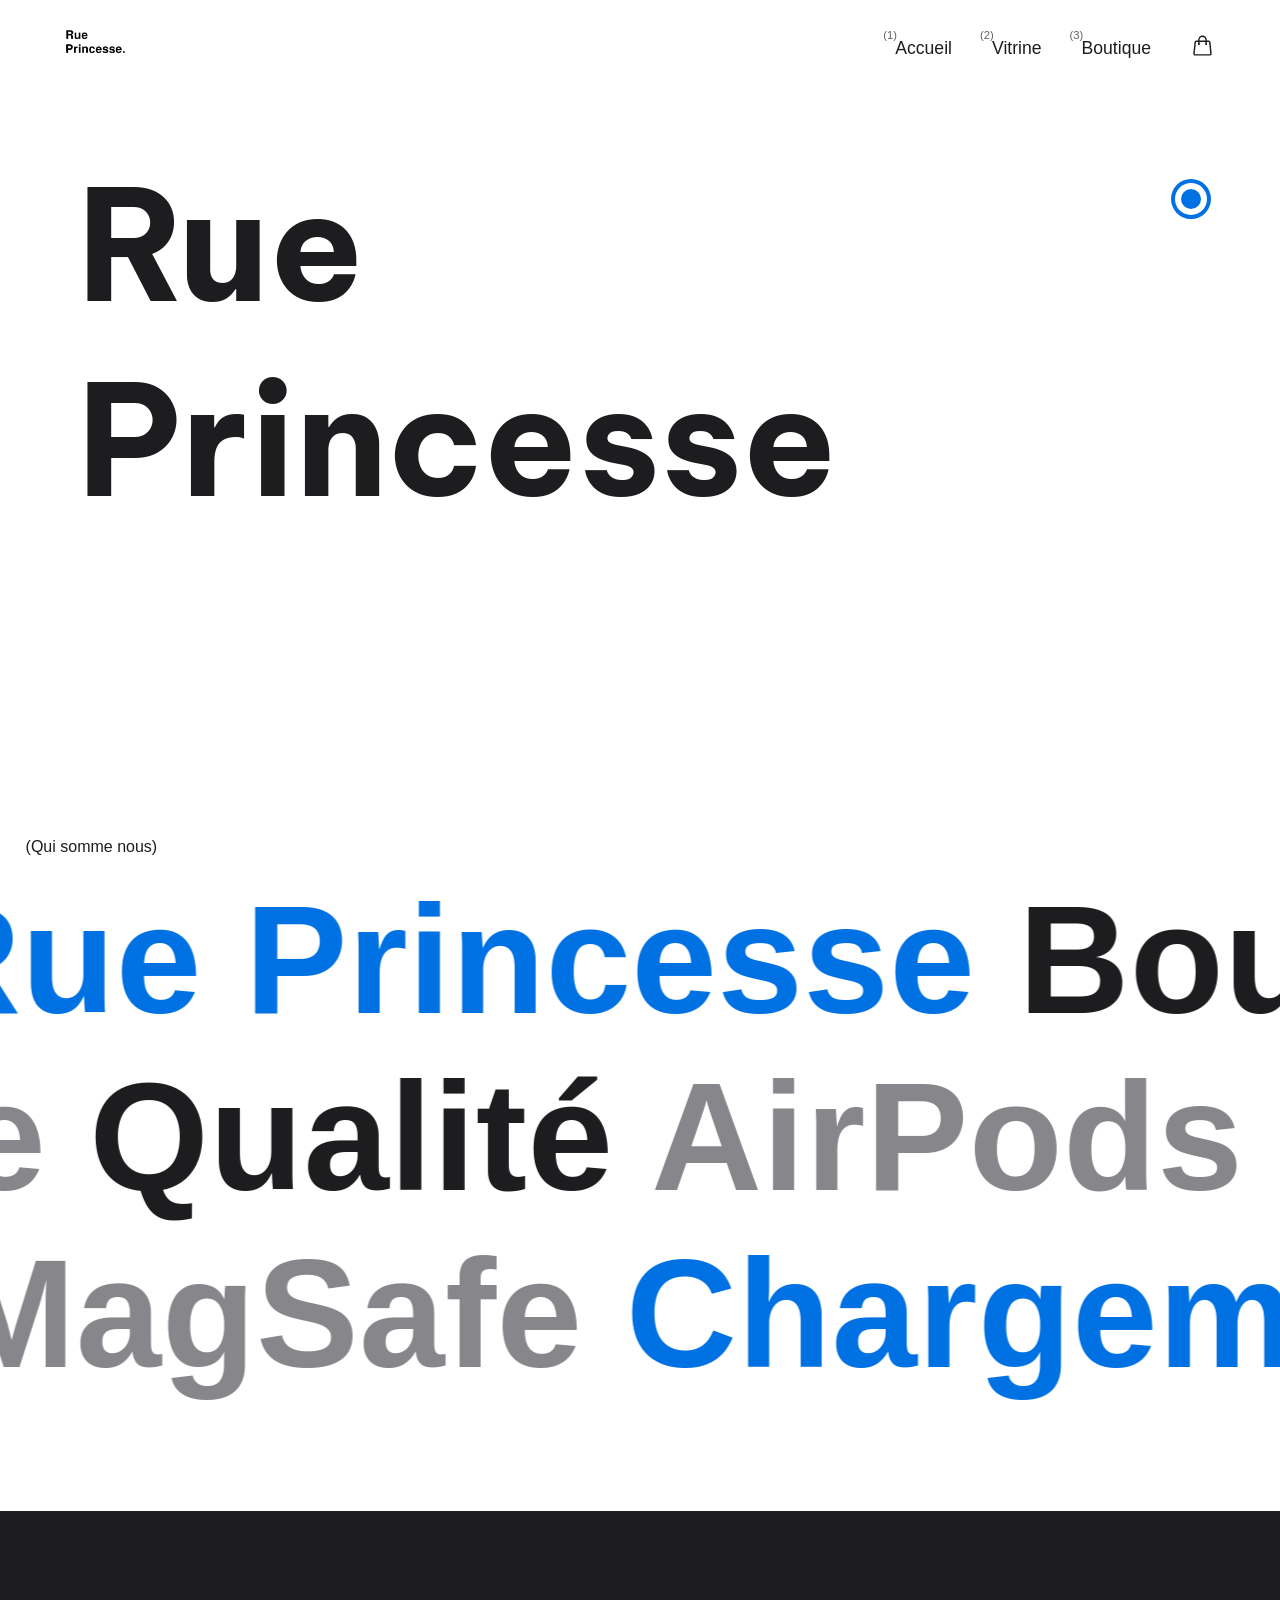
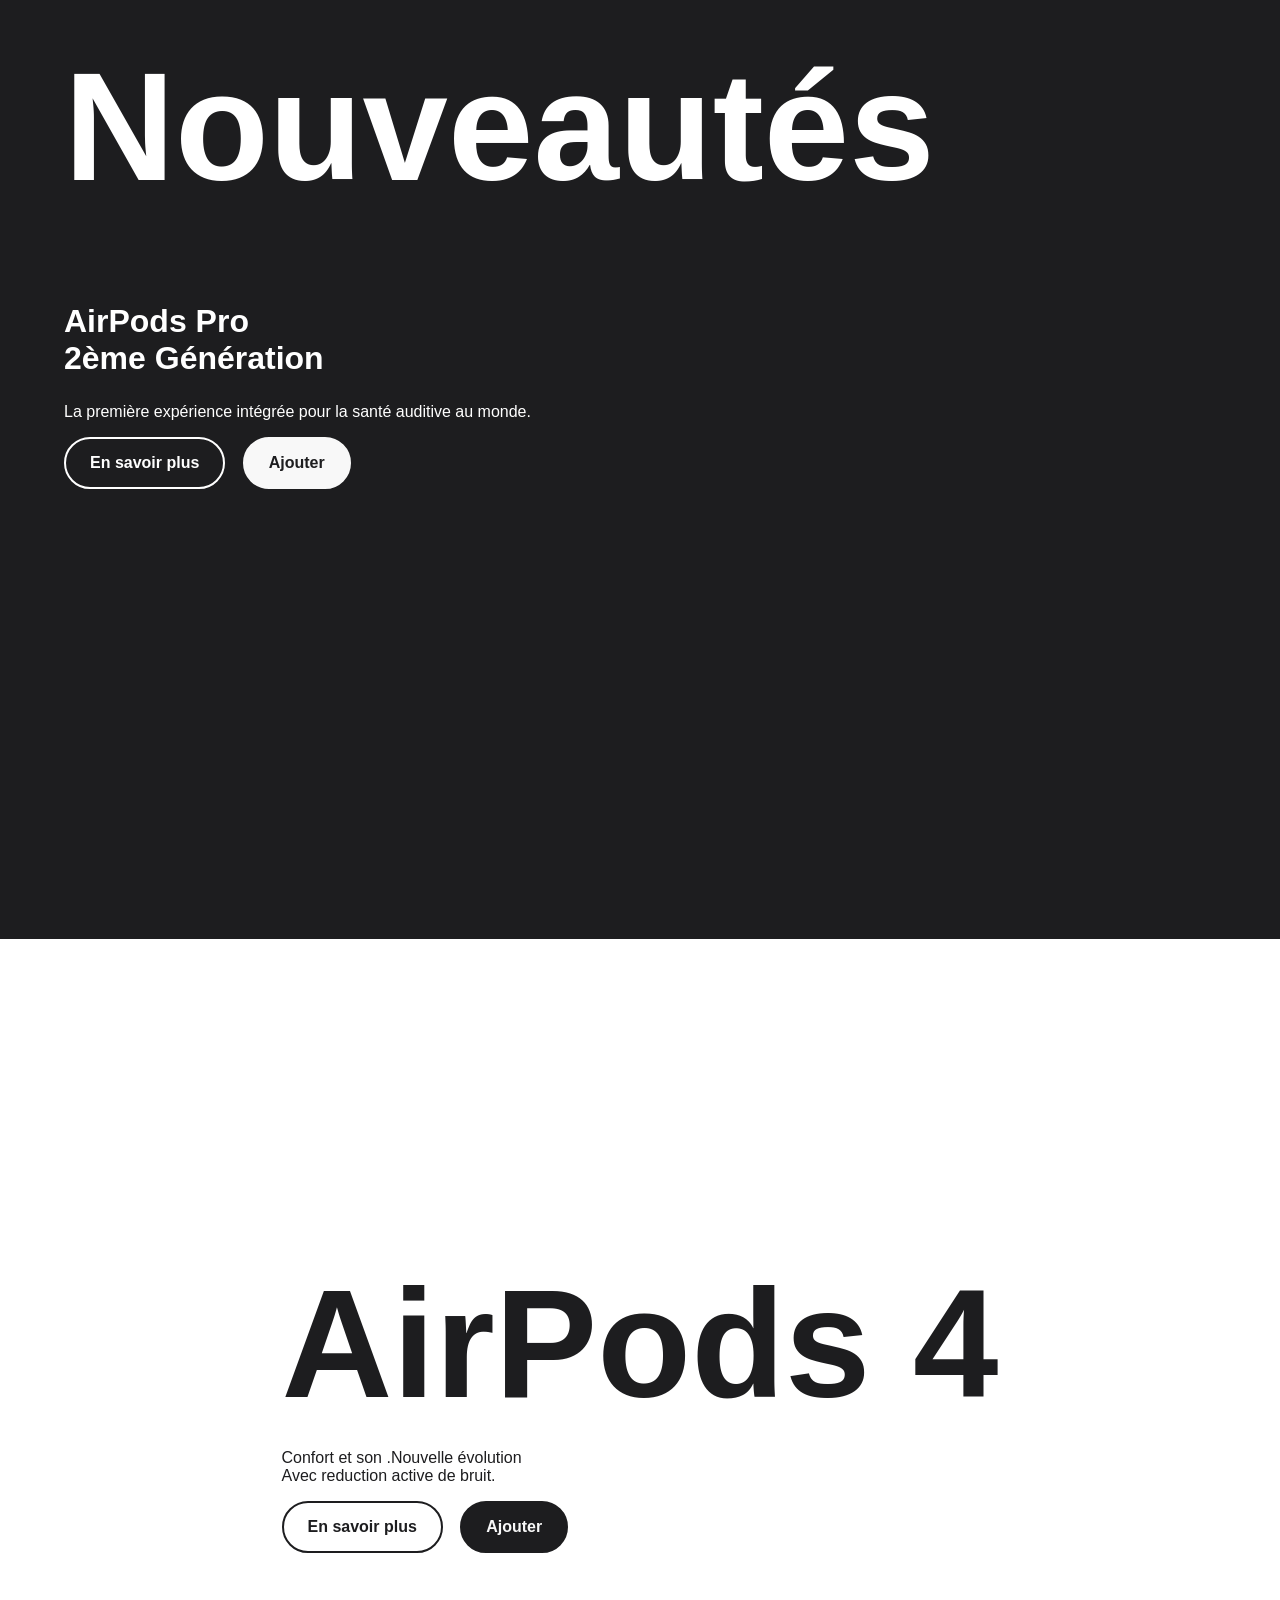
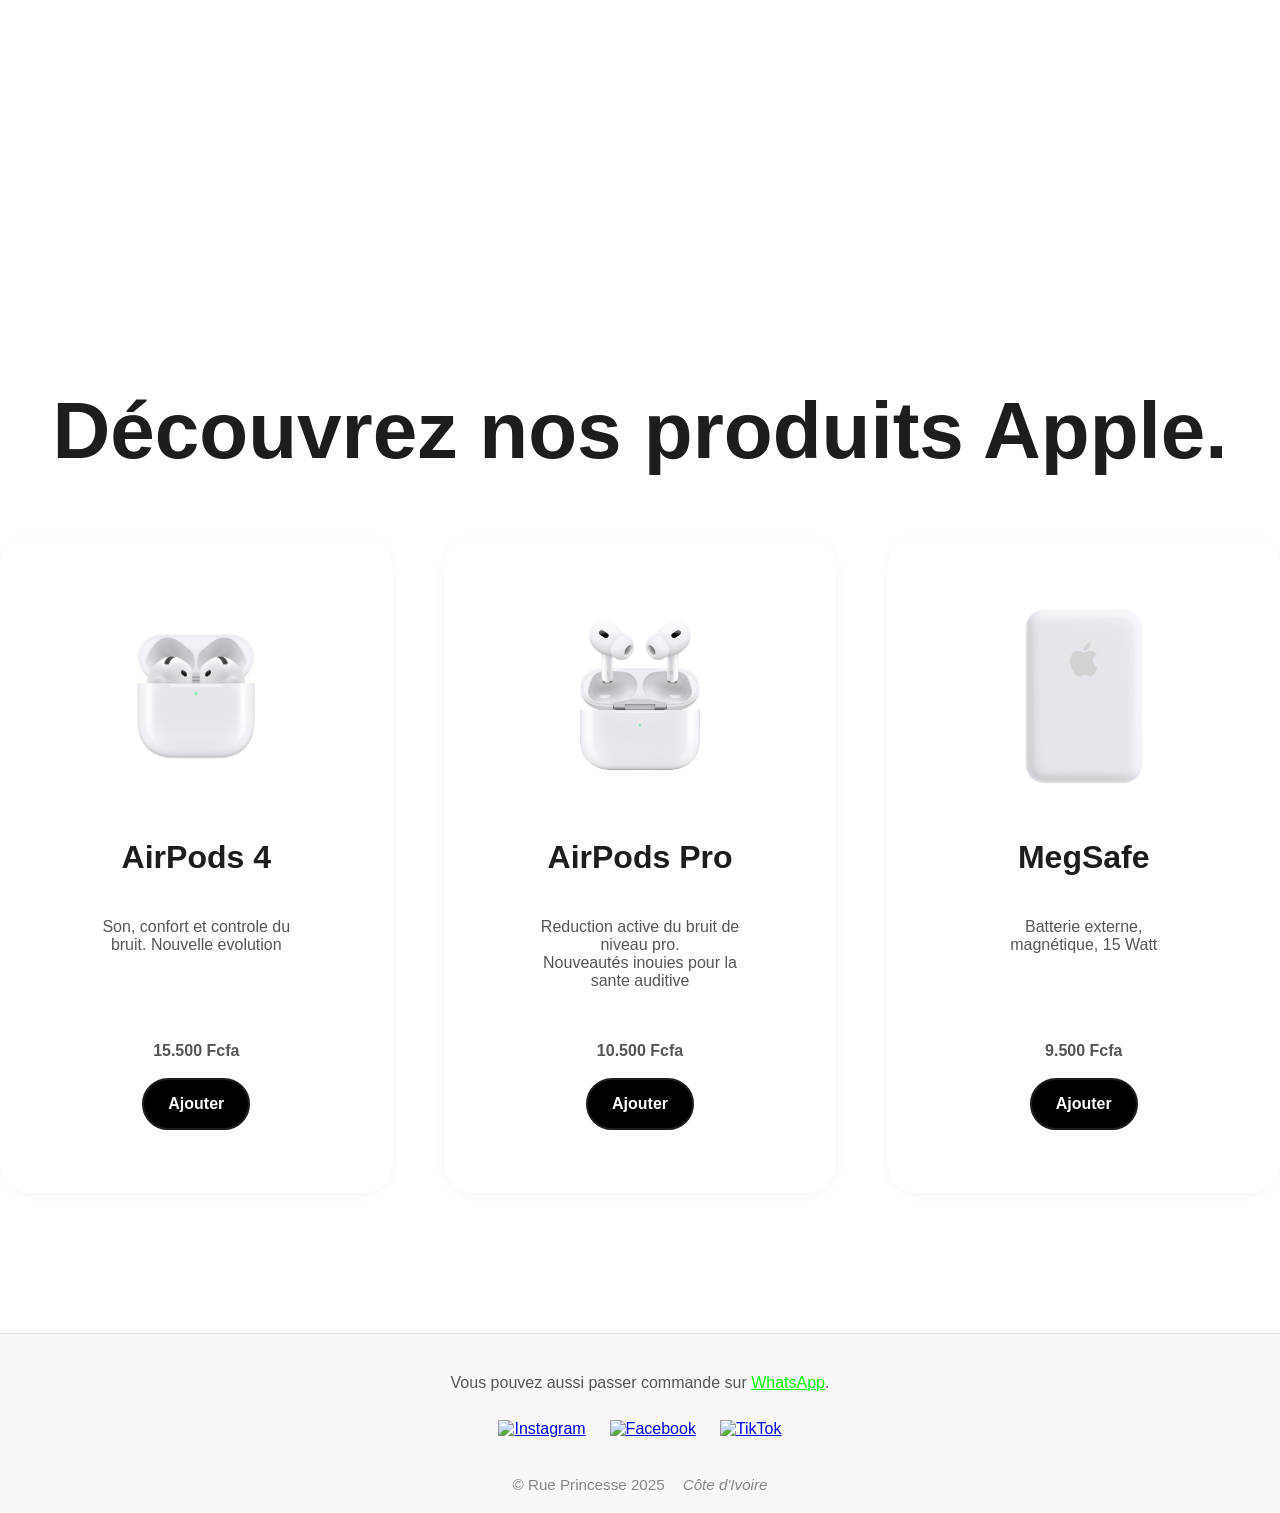
==== commit b9e23766: "Fix og:image URL in index.html" ====
--- a/index.html
+++ b/index.html
@@ -10,7 +10,7 @@
   <meta property="og:url" content="https://rue-princesse.vercel.app/">
   <meta property="og:title" content="Rue Princesse - AirPods & MagSafe à Abidjan">
   <meta property="og:description" content="Commandez vos accessoires Apple en un clic. Livraison rapide à Abidjan !">
-  <meta property="og:image"  content="https://rue-princesse.vercel.app/ressource/Logo-fondNoir.png">
+  <meta property="og:image"  content="https://rue-princesse.vercel.app/ressource/logo-fond-noir.png">
   <meta name="twitter:card" content="summary_large_image">
   <meta name="twitter:title" content="Rue Princesse - AirPods & MagSafe">
   <meta name="twitter:description" content="Commandez vos accessoires Apple en un clic. Livraison rapide à Abidjan !">
@@ -329,4 +329,4 @@
   <script src="script.js"></script>
 </body>
 
-</html>+</html>
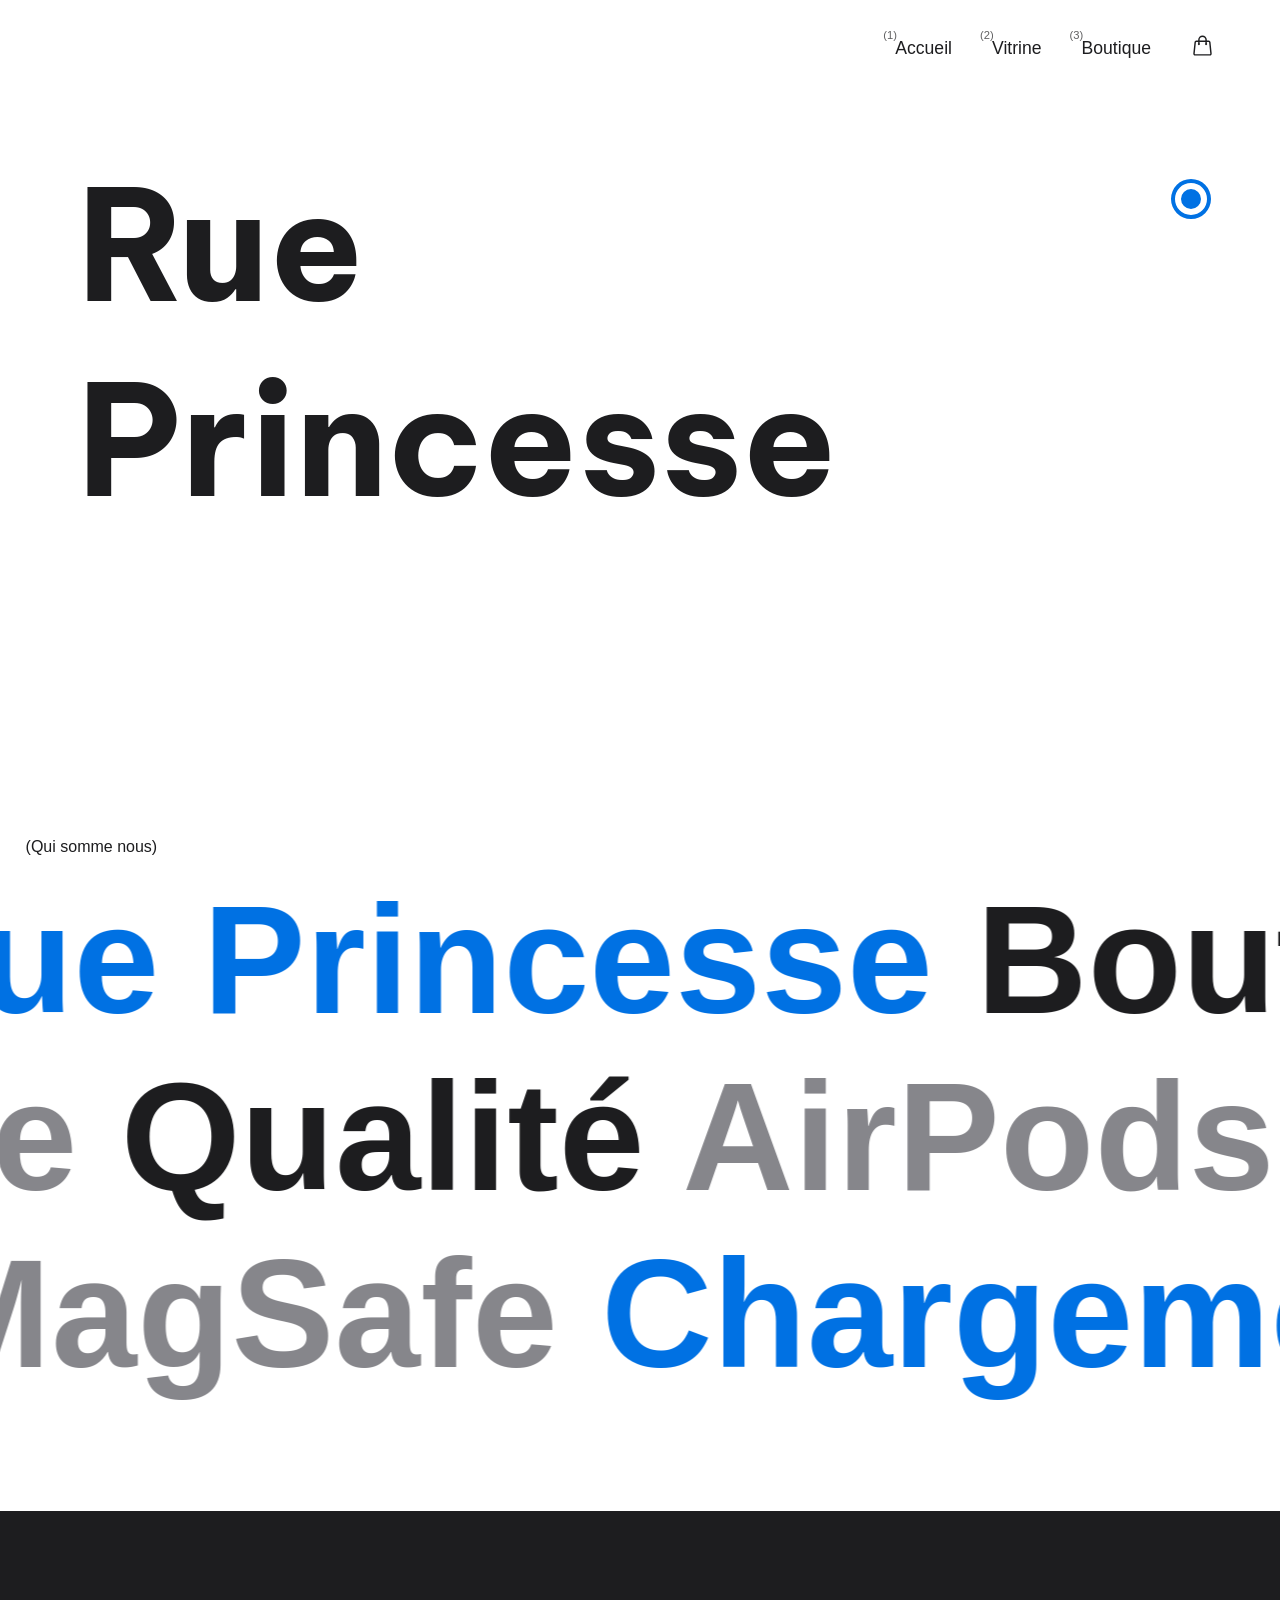
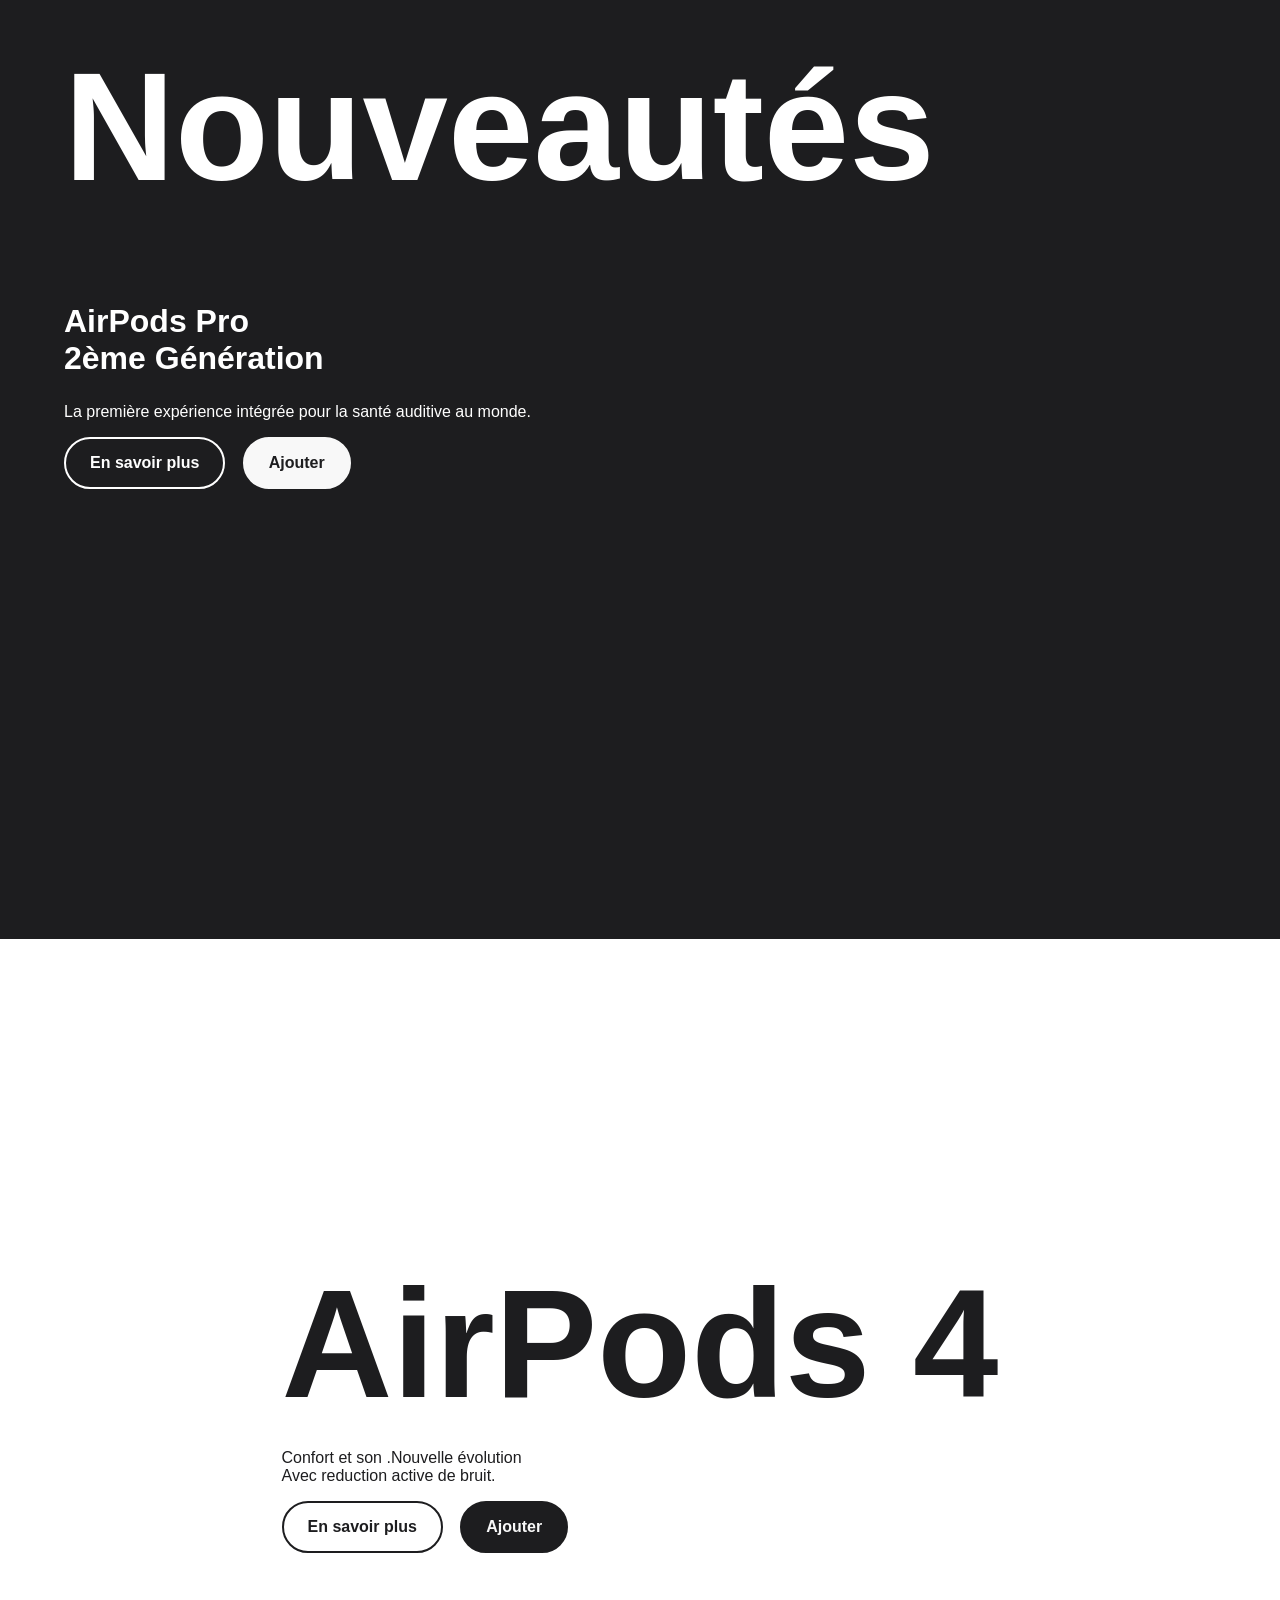
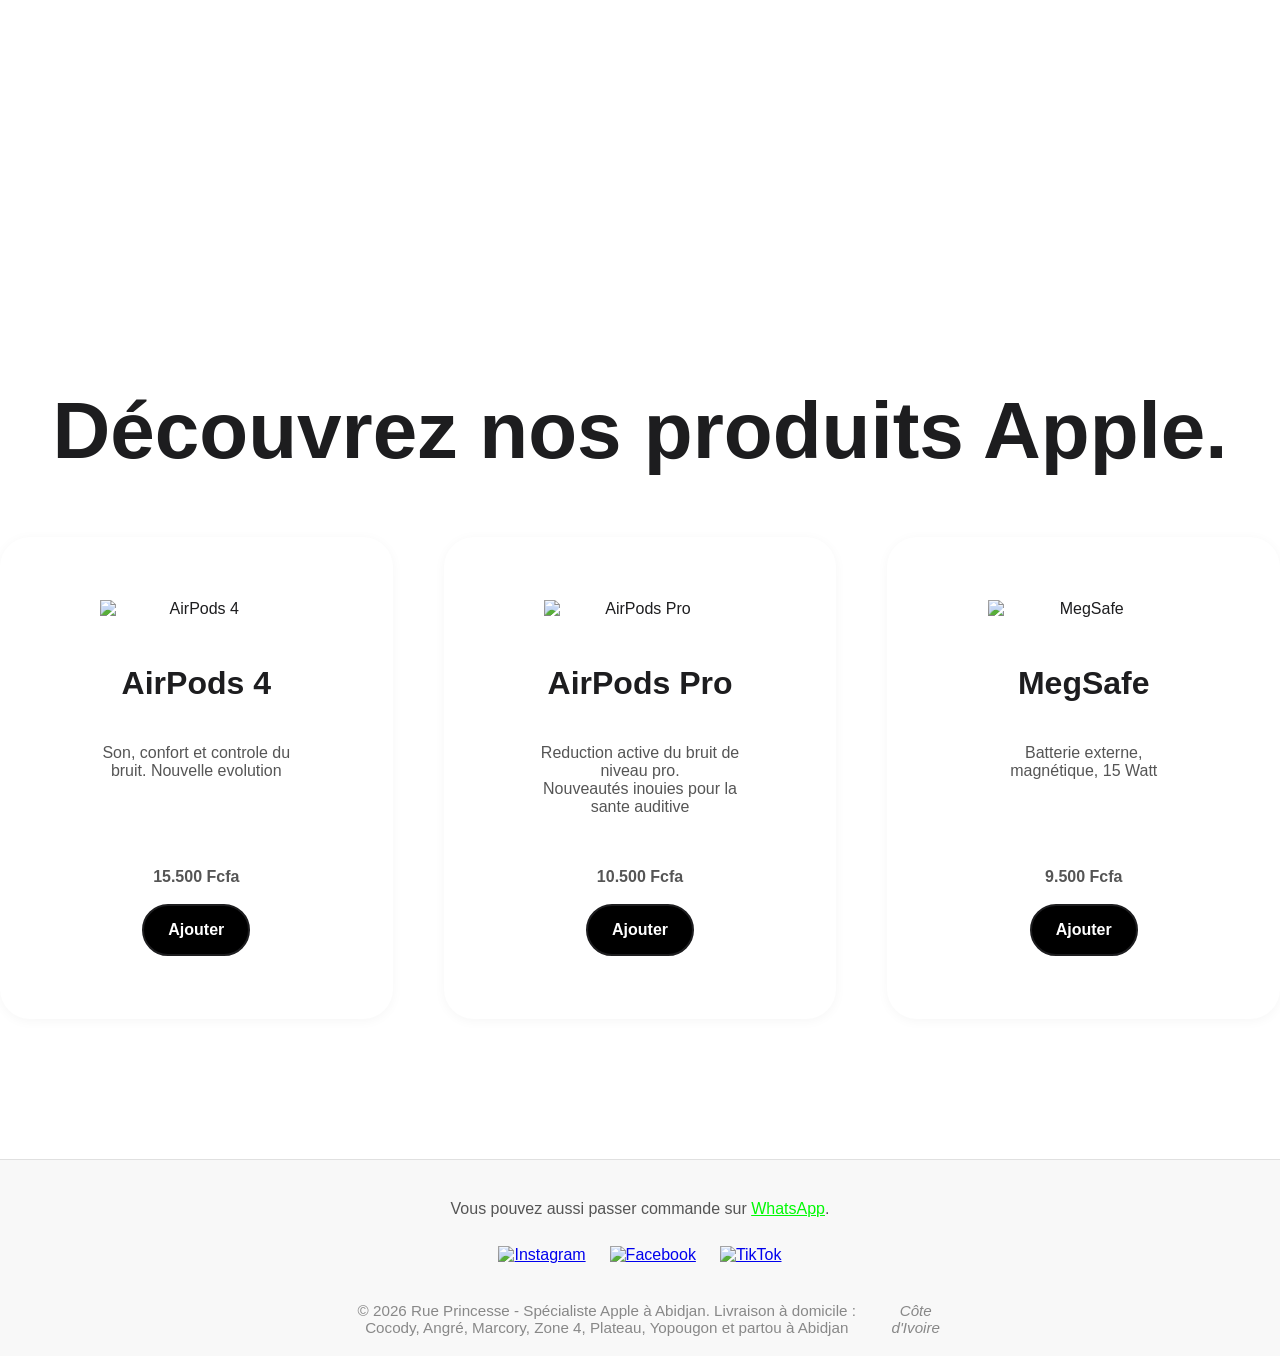
==== commit 781eb3f7: "Add files via upload" ====
--- a/index.html
+++ b/index.html
@@ -4,13 +4,16 @@
 <head>
   <meta charset="UTF-8">
   <meta name="viewport" content="width=device-width, initial-scale=1.0">
+  <meta name="google-site-verification" content="txVy1tDFeO7Mq5VNAzFjPw-T0ExXGwhEeWgKPQI29Jk" />
   <meta name="description"
-    content="Achetez vos AirPods et accessoires MagSafe au meilleur prix à Abidjan. Commande directe sur WhatsApp et livraison partout  à Abidjan. Qualité garantie.">
+    content="Achetez vos AirPods et accessoires MagSafe au meilleur prix à Abidjan. Commande directe sur WhatsApp, Livraison rapide à Cocody, Riviera, Plateau et partout à Abidjan Qualité garantie.">
+  <meta name="keywords"
+    content="AirPods Abidjan, écouteurs Apple Côte d'Ivoire, prix AirPods Pro Abidjan, MagSafe Abidjan, Rue Princesse, Rue Princesse Abidjan, AirPods, AirPods Pro Abidjan, MagSafe Abidjan, AirPods 4 Abidjan, AirPods Pro 2 Côte d'Ivoire, Écouteurs Apple originaux Abidjan, Boîtier MagSafe USB-C, Chargeur iPhone MagSafe, Accessoires Apple Rue Princesse, Écouteurs sans fil Bluetooth, Promo AirPods Abidjan, Prix AirPods 4 Abidjan, AirPods Pro moins cher Côte d'Ivoire, Où acheter des AirPods à Abidjan, Meilleur prix accessoires Apple, Livraison rapide Abidjan, Vente AirPods Cocody, Accessoires iPhone Marcory, Boutique Apple en ligne Abidjan, Livraison Plateau, Livraison Angré, Livraison Zone 4">
   <meta property="og:type" content="website">
   <meta property="og:url" content="https://rue-princesse.vercel.app/">
   <meta property="og:title" content="Rue Princesse - AirPods & MagSafe à Abidjan">
   <meta property="og:description" content="Commandez vos accessoires Apple en un clic. Livraison rapide à Abidjan !">
-  <meta property="og:image"  content="https://rue-princesse.vercel.app/ressource/logo-fond-noir.png">
+  <meta property="og:image" content="https://rue-princesse.vercel.app/ressource/logo-fond-noir.png">
   <meta name="twitter:card" content="summary_large_image">
   <meta name="twitter:title" content="Rue Princesse - AirPods & MagSafe">
   <meta name="twitter:description" content="Commandez vos accessoires Apple en un clic. Livraison rapide à Abidjan !">
@@ -118,7 +121,7 @@
             d="M480-280q83 0 141.5-58.5T680-480q0-83-58.5-141.5T480-680q-83 0-141.5 58.5T280-480q0 83 58.5 141.5T480-280Zm0 200q-83 0-156-31.5T197-197q-54-54-85.5-127T80-480q0-83 31.5-156T197-763q54-54 127-85.5T480-880q83 0 156 31.5T763-763q54 54 85.5 127T880-480q0 83-31.5 156T763-197q-54 54-127 85.5T480-80Zm0-80q134 0 227-93t93-227q0-134-93-227t-227-93q-134 0-227 93t-93 227q0 134 93 227t227 93Z" />
         </svg>
       </div>
-      <audio id="musique-fond" preload="auto" loop src="ressource/4v_Leto_Tiako.mp3.mpeg" type="audio/mpeg" ></audio>
+      <audio id="musique-fond" preload="auto" loop src="ressource/4v_Leto_Tiako.mp3.mpeg" type="audio/mpeg"></audio>
     </section>
     <button id="btn-en-savoir-plus-1" class="bouton-style">En savoir plus</button>
   </main>
@@ -216,7 +219,7 @@
   <main id="accessoires" class="ordi-presentation">
 
     <section id="section-speciale" class="section-nouveaute">
-      <video  class="video-bg" src="ressource/AirPods - Apple FR.mp4" muted playsinline></video>
+      <video class="video-bg" src="ressource/AirPods - Apple FR.mp4" muted playsinline></video>
       <div class="nouveaute-bg"></div>
       <span class="titres" id="decrypted-nouveautes">Nouveautés</span>
       <div class="produit-desc">
@@ -321,7 +324,8 @@
         </a>
       </div>
       <div class="footer-bottom">
-        <span>© Rue Princesse 2025</span>
+        <span>© 2026 Rue Princesse - Spécialiste Apple à Abidjan. Livraison à domicile : Cocody, Angré, Marcory, Zone 4,
+          Plateau, Yopougon et partou à Abidjan</span>
         <span class="cote-di">Côte d'Ivoire</span>
       </div>
     </div>
@@ -329,4 +333,4 @@
   <script src="script.js"></script>
 </body>
 
-</html>
+</html>
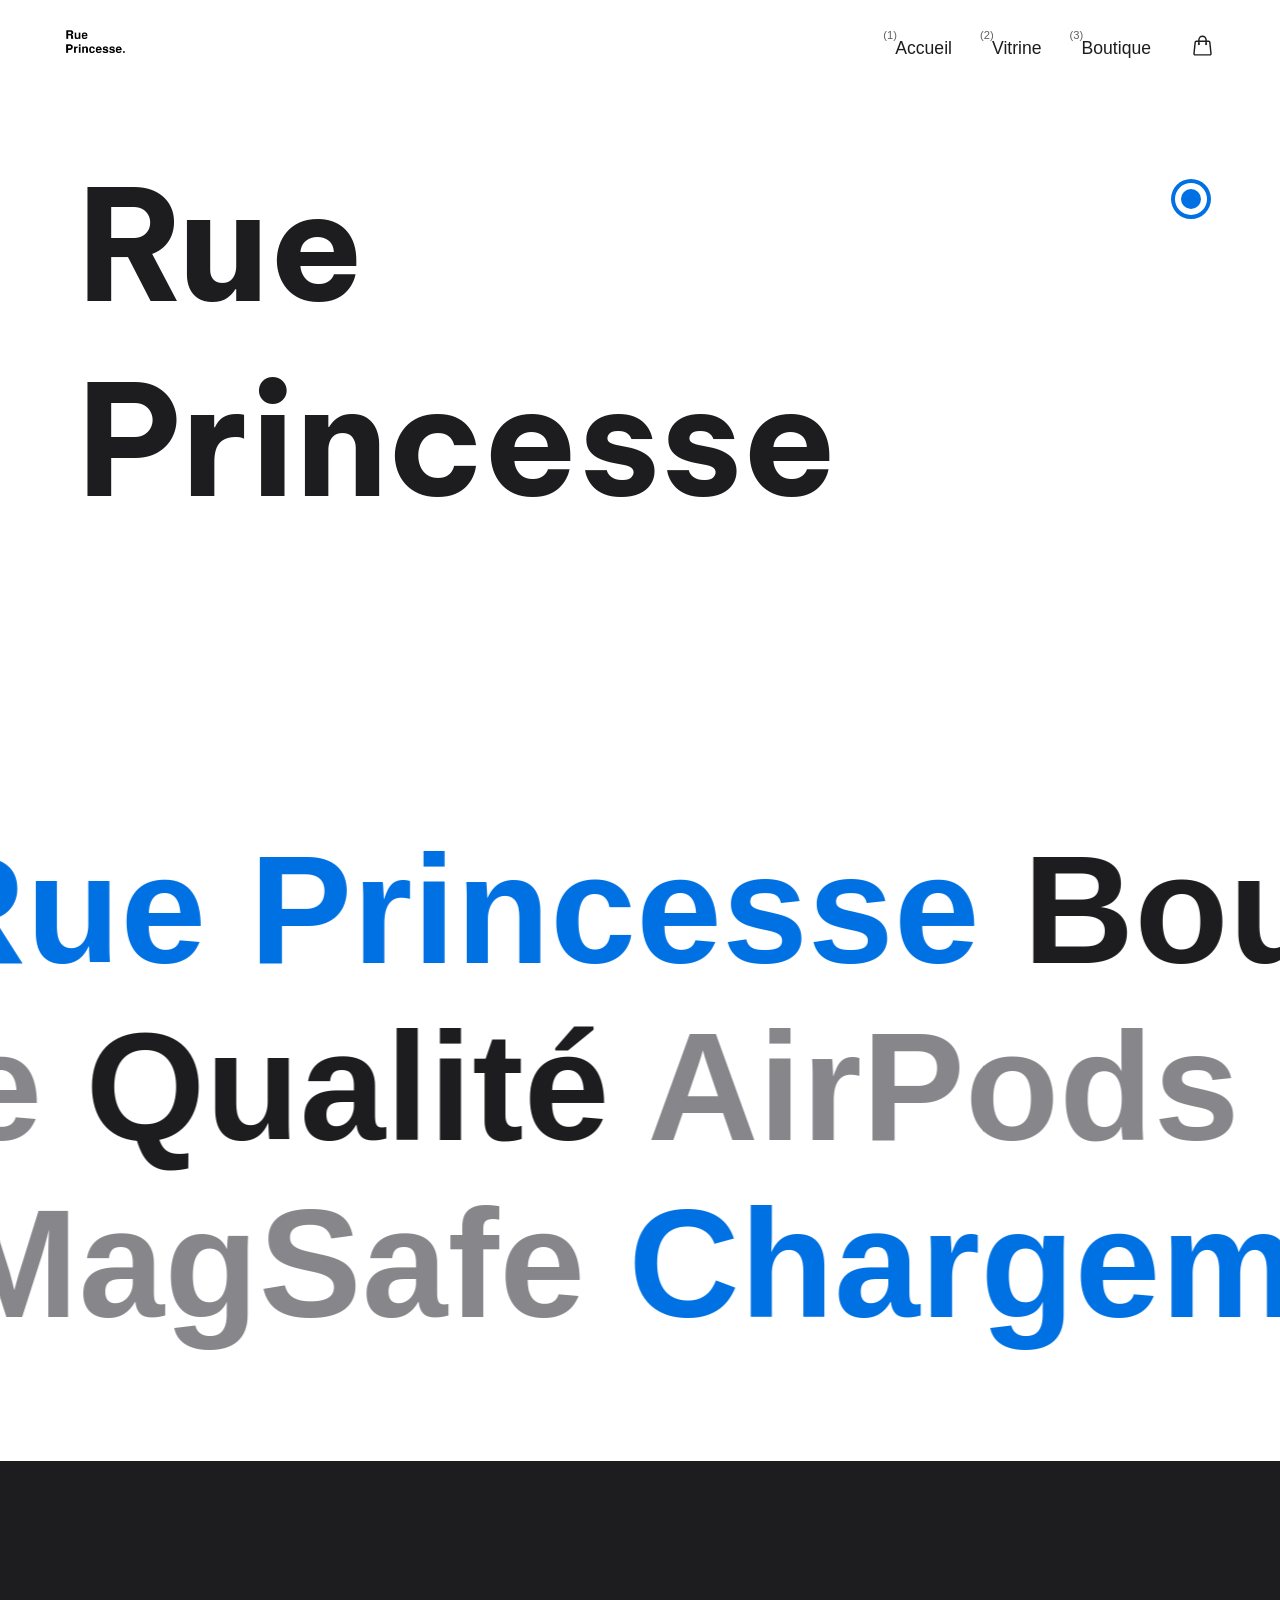
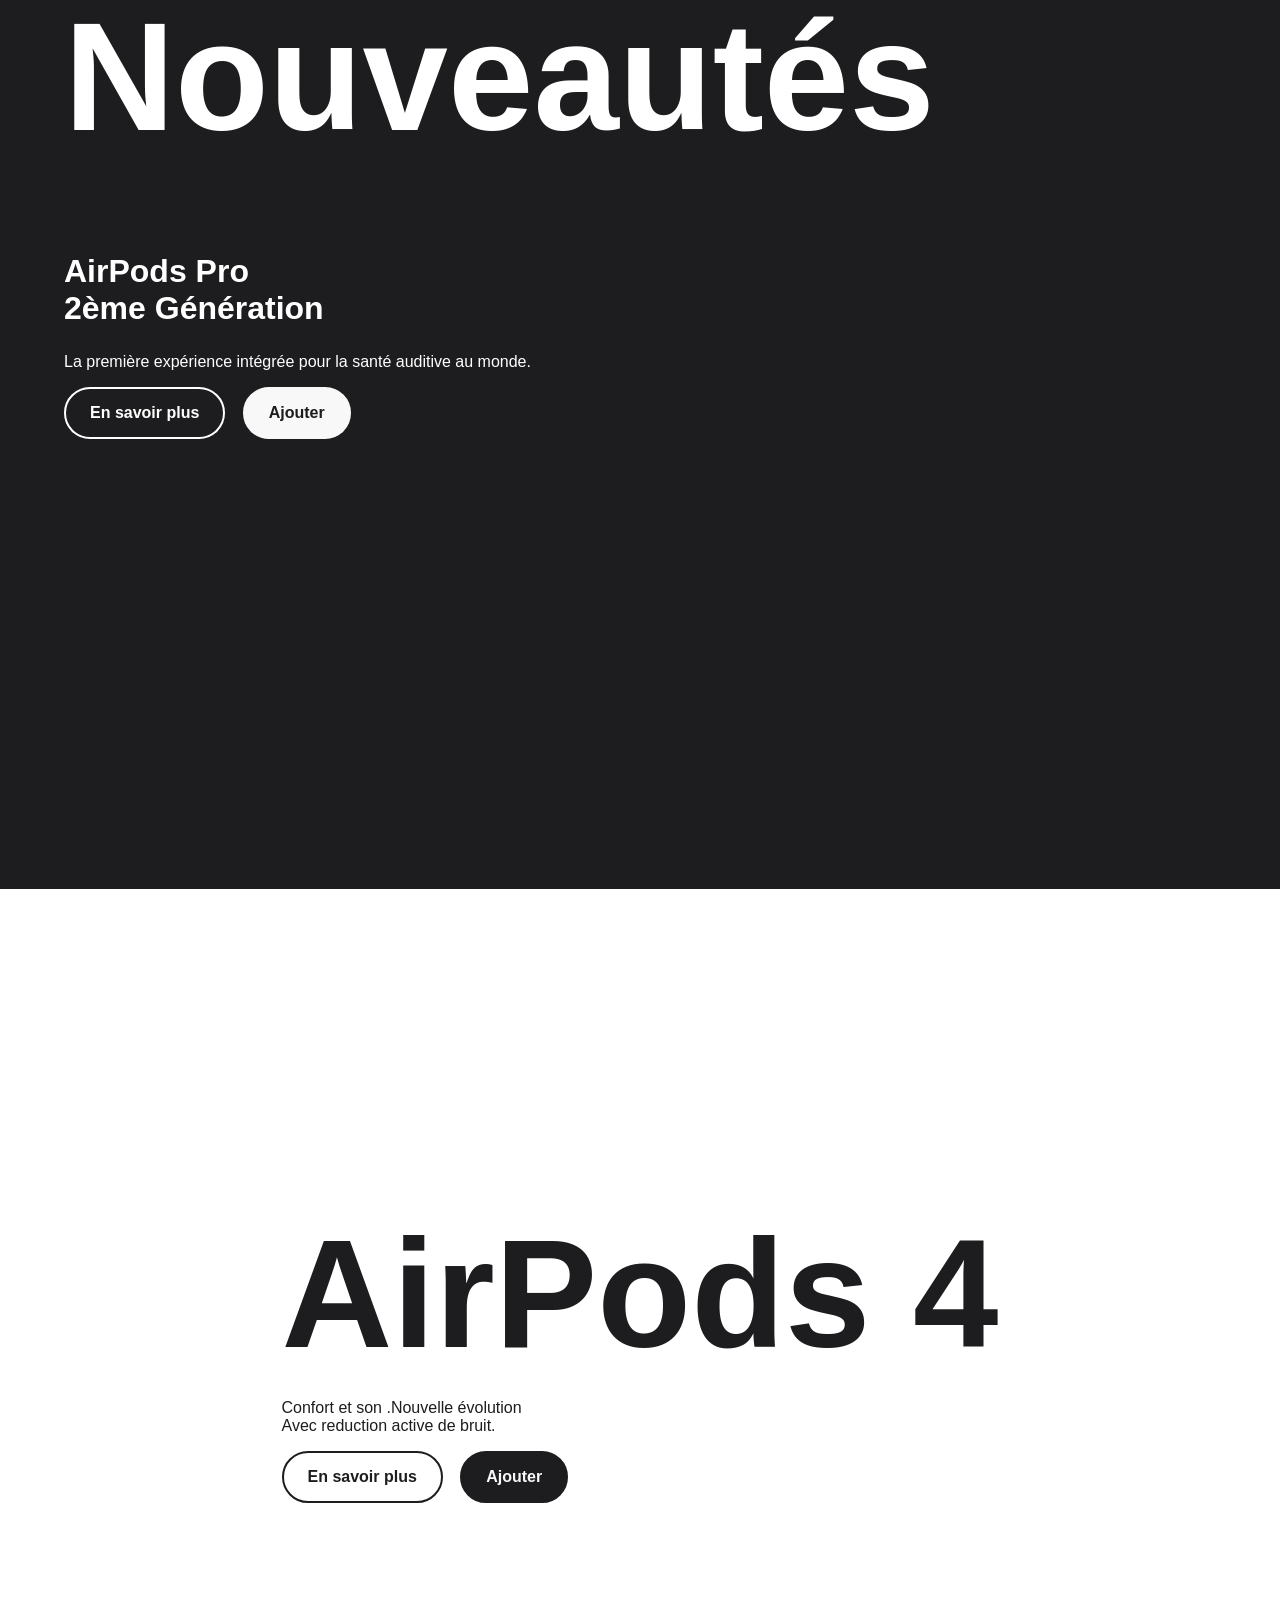
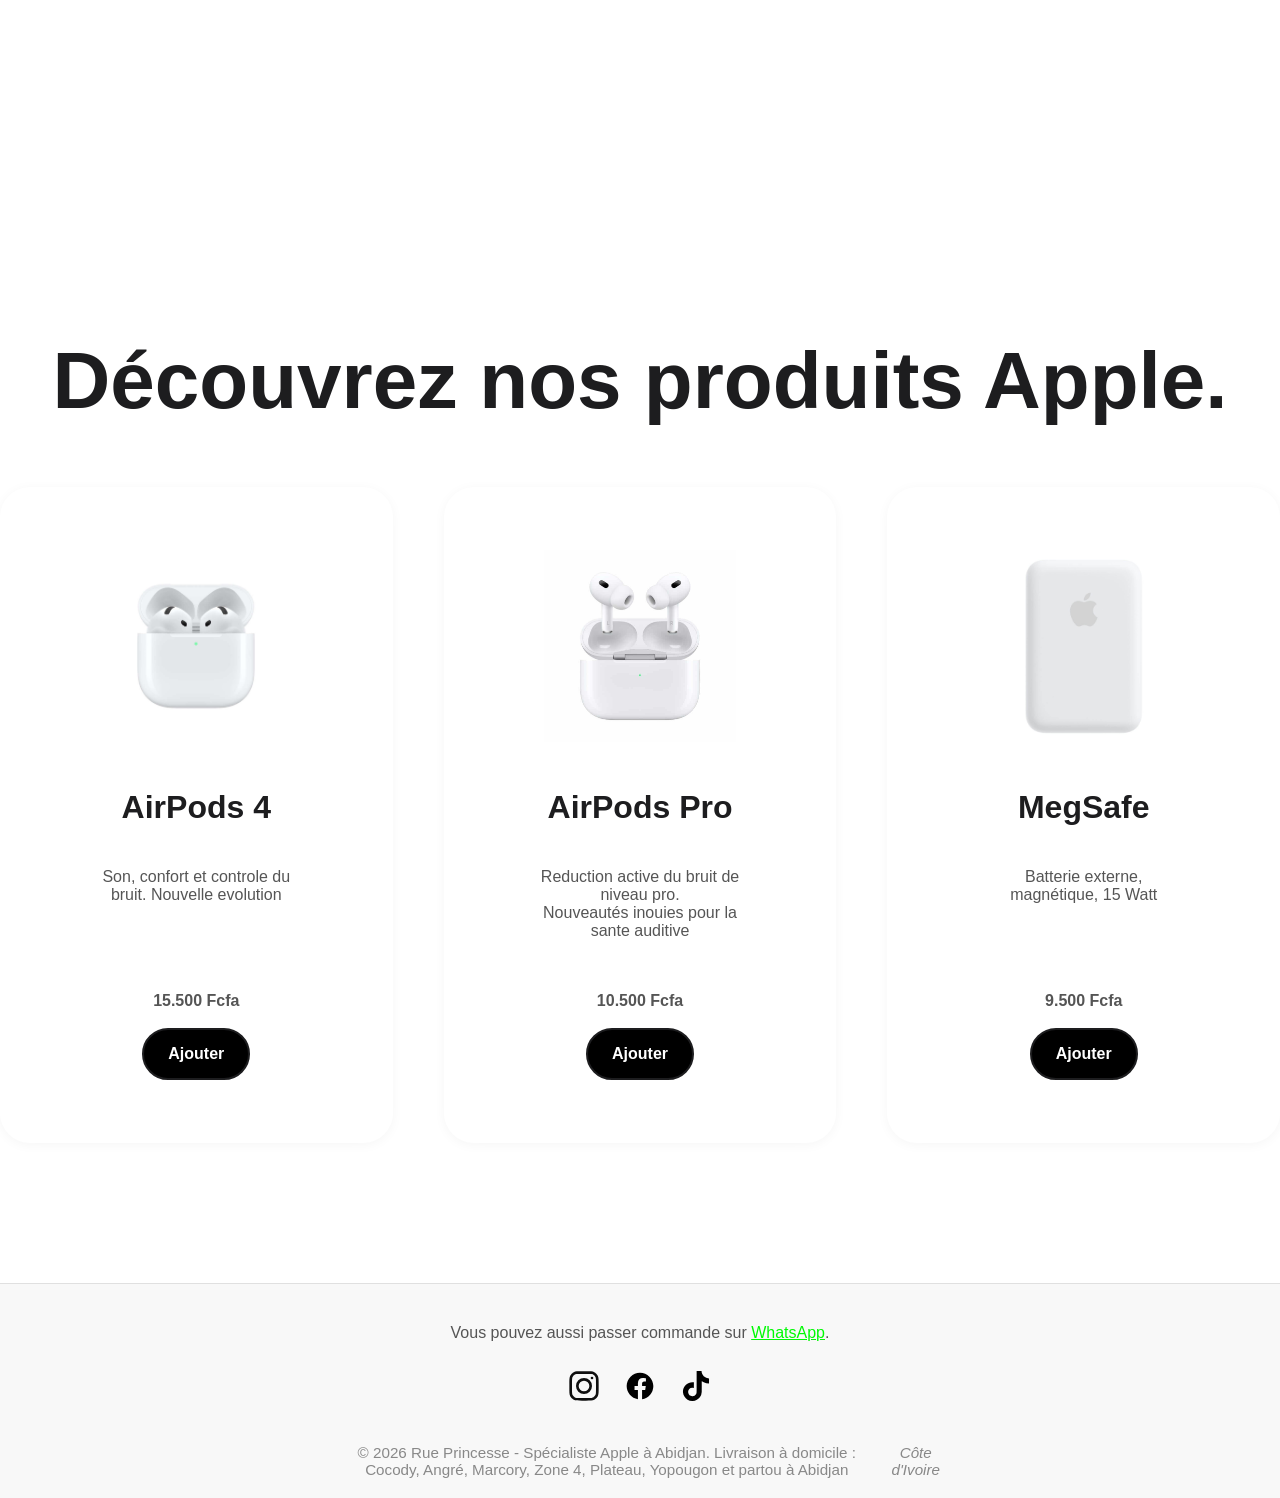
==== commit 14ae2d02: "qui somme nous" ====
--- a/index.html
+++ b/index.html
@@ -172,9 +172,6 @@
   </div>
 
   <main class="qui-somme-nous">
-    <p>
-      (Qui somme nous)
-    </p>
     <div id="scroll-velocity-container" style="overflow:hidden; width:100vw;">
       <!-- Ligne 1: Défile vers la gauche -->
       <div class="scroll-line">
@@ -333,4 +330,4 @@
   <script src="script.js"></script>
 </body>
 
-</html>+</html>
